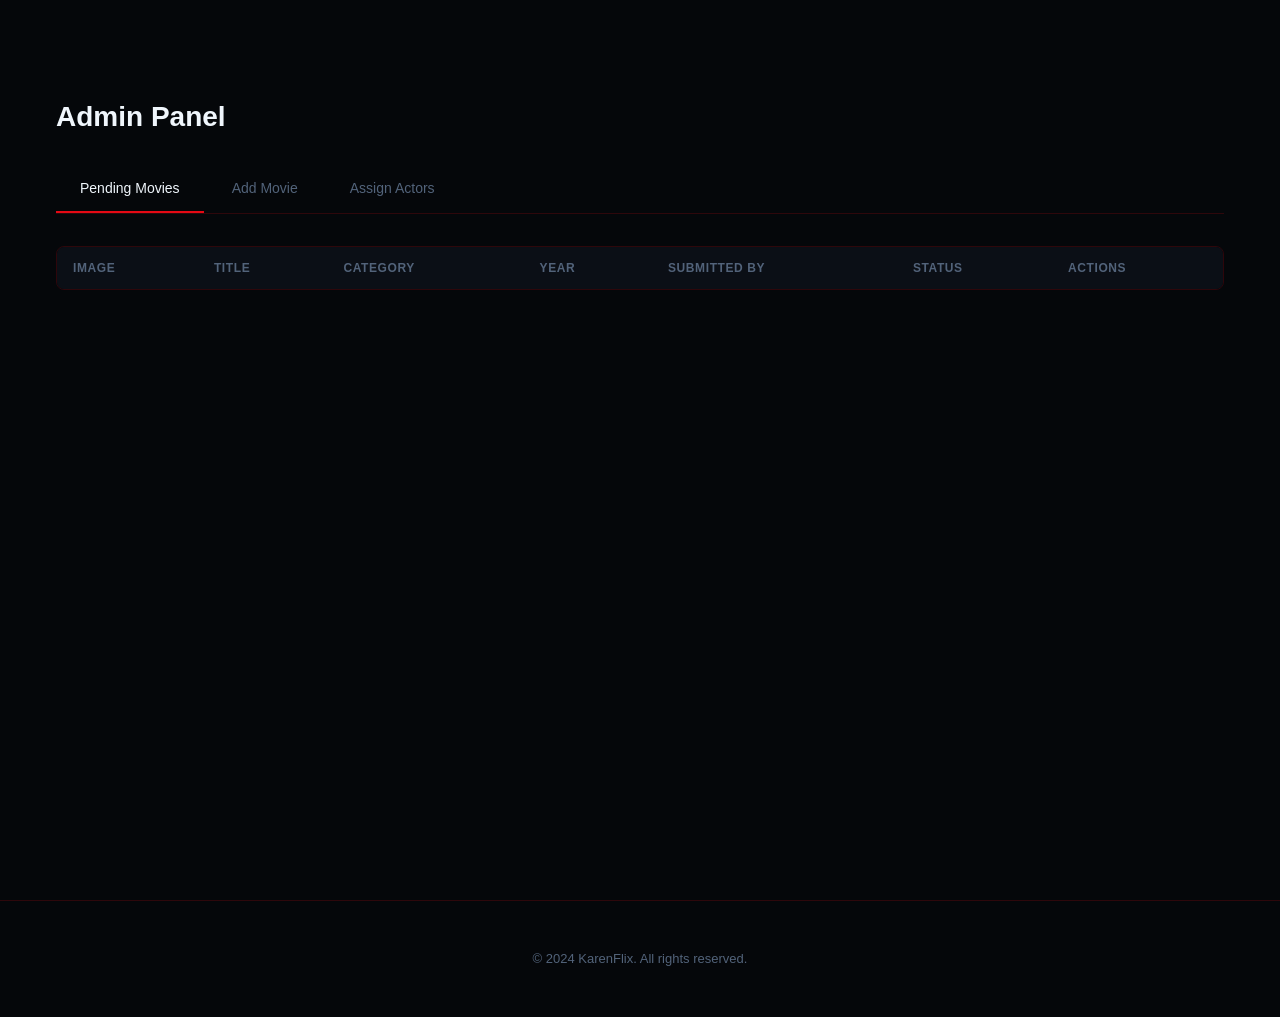
==== pages/admin.html @ dd1c8642 "feat(pages): Grpup the html pages into one folder and expose index" ====
<!DOCTYPE html>
<html lang="es">
<head>
  <meta charset="UTF-8">
  <meta name="viewport" content="width=device-width, initial-scale=1.0">
  <title>KarenFlix - Admin Panel</title>
  <link rel="icon" href="../public/favicon.ico">
  <link rel="stylesheet" href="../assets/css/variables.css">
  <link rel="stylesheet" href="../assets/css/global.css">
  <link rel="stylesheet" href="../assets/css/components.css">
  <link rel="stylesheet" href="../assets/css/pages/admin.css">
</head>
<body>
  <header id="navbar"></header>

  <main class="container admin-page">
    <h1>Admin Panel</h1>

    <section class="admin-stats" id="admin-stats"></section>

    <nav class="admin-tabs" aria-label="Admin tabs">
      <button class="admin-tabs__btn admin-tabs__btn--active" data-tab="pending">Pending Movies</button>
      <button class="admin-tabs__btn" data-tab="add-movie">Add Movie</button>
      <button class="admin-tabs__btn" data-tab="assign-actors">Assign Actors</button>
    </nav>

    <section id="tab-pending" class="admin-tab-content">
      <div class="admin-table-wrapper">
        <table class="admin-table" id="pending-table">
          <thead>
            <tr>
              <th>Image</th>
              <th>Title</th>
              <th>Category</th>
              <th>Year</th>
              <th>Submitted By</th>
              <th>Status</th>
              <th>Actions</th>
            </tr>
          </thead>
          <tbody id="pending-tbody"></tbody>
        </table>
      </div>
    </section>

    <section id="tab-add-movie" class="admin-tab-content" style="display:none;">
      <article class="admin-form-card">
        <h2>Register New Movie</h2>
        <form id="add-movie-form">
          <p class="form__group">
            <label class="form__label" for="movie-title">Title</label>
            <input type="text" class="form__input" id="movie-title" placeholder="Movie title..." required>
          </p>
          <p class="form__group">
            <label class="form__label" for="movie-description">Description</label>
            <textarea class="form__textarea" id="movie-description" rows="4" placeholder="Movie synopsis..." required></textarea>
          </p>
          <div class="form__row">
            <p class="form__group">
              <label class="form__label" for="movie-category">Category</label>
              <select class="form__select" id="movie-category" required>
                <option value="">Select category...</option>
              </select>
            </p>
            <p class="form__group">
              <label class="form__label" for="movie-year">Release Year</label>
              <input type="number" class="form__input" id="movie-year" placeholder="2024" min="1900" max="2030" required>
            </p>
          </div>
          <p class="form__group">
            <label class="form__label" for="movie-image">Image URL</label>
            <input type="url" class="form__input" id="movie-image" placeholder="https://...">
          </p>
          <button type="submit" class="btn btn--primary">Add Movie</button>
        </form>
      </article>
    </section>

    <section id="tab-assign-actors" class="admin-tab-content" style="display:none;">
      <article class="admin-form-card">
        <h2>Assign Actor to Movie</h2>
        <form id="assign-actor-form">
          <p class="form__group">
            <label class="form__label" for="assign-movie">Movie</label>
            <select class="form__select" id="assign-movie" required>
              <option value="">Select movie...</option>
            </select>
          </p>
          <p class="form__group">
            <label class="form__label" for="assign-actor">Actor</label>
            <select class="form__select" id="assign-actor" required>
              <option value="">Select actor...</option>
            </select>
          </p>
          <p class="form__group">
            <label class="form__label" for="assign-character">Character Name</label>
            <input type="text" class="form__input" id="assign-character" placeholder="Character name..." required>
          </p>
          <button type="submit" class="btn btn--primary">Assign Actor</button>
        </form>
      </article>
    </section>
  </main>

  <footer>
    <div class="container">
      <p>© 2024 KarenFlix. All rights reserved.</p>
    </div>
  </footer>

  <div id="toast-container"></div>

  <script type="module">
    import { initAdminPage } from '../assets/js/pages/admin.js';
    initAdminPage();
  </script>
</body>
</html>
---- assets/css/variables.css ----
/* ==========================================================================
   KarenFlix — Design Tokens & CSS Custom Properties
   Theme: Deep Black Base with Streaming Red & Ruby
   Supports Day/Night mode via [data-theme="light"]
   ========================================================================== */

:root {
  /* -----------------------------------------------------------------------
     Color Palette (Dark Mode - Default)
     ----------------------------------------------------------------------- */

  /* Backgrounds: Deep Black Base */
  --color-bg-primary: #05070a;
  --color-bg-secondary: #0b0f16;
  --color-bg-card: #101622;
  --color-bg-hover: #182234;
  --color-surface: #0d131f;

  /* Primary Colors: Streaming Red & Ruby */
  --color-red: #e50914;
  --color-red-bright: #ff2934;
  --color-ruby: #b20710;
  --color-ruby-bright: #d90b1c;

  /* Main Accents */
  --color-accent: var(--color-red);
  --color-accent-hover: var(--color-red-bright);
  --color-accent-active: var(--color-ruby);
  --color-accent-muted: rgba(229, 9, 20, 0.16);
  --color-ruby-muted: rgba(178, 7, 16, 0.16);

  /* Streaming red gradients */
  --color-accent-gradient: linear-gradient(135deg, #e50914 0%, #b20710 100%);
  --color-ruby-gradient: linear-gradient(135deg, #b20710 0%, #e50914 100%);

  /* Text */
  --color-text-primary: #f0f6fc;
  --color-text-secondary: #8b9eb7;
  --color-text-muted: #52637a;
  --color-text-inverse: #05070a;

  /* Semantic */
  --color-success: #00ff66;
  --color-success-muted: rgba(0, 255, 102, 0.16);
  --color-warning: #ffb700;
  --color-warning-muted: rgba(255, 183, 0, 0.16);
  --color-error: #ff3366;
  --color-error-muted: rgba(255, 51, 102, 0.16);

  /* Special */
  --color-star: #ffb700;
  --color-overlay: rgba(5, 7, 10, 0.75);
  --color-overlay-heavy: rgba(5, 7, 10, 0.9);
  --color-glass: rgba(11, 15, 22, 0.88);
  --color-glass-light: rgba(16, 22, 34, 0.75);

  /* Red-tinted borders */
  --color-border: rgba(229, 9, 20, 0.18);
  --color-border-hover: rgba(255, 41, 52, 0.4);
  --color-border-focus: var(--color-red);
  --color-border-input: rgba(229, 9, 20, 0.28);

  /* Typography */
  --font-family-primary: 'Segoe UI', 'Helvetica Neue', Arial, sans-serif;
  --font-family-mono: 'Cascadia Code', 'Fira Code', 'Consolas', monospace;

  --font-size-xs: 0.75rem;    /* 12px */
  --font-size-sm: 0.8125rem;  /* 13px */
  --font-size-base: 0.875rem; /* 14px */
  --font-size-md: 1rem;       /* 16px */
  --font-size-lg: 1.125rem;   /* 18px */
  --font-size-xl: 1.5rem;     /* 24px */
  --font-size-2xl: 2rem;      /* 32px */
  --font-size-3xl: 2.5rem;    /* 40px */
  --font-size-4xl: 3.5rem;    /* 56px */
  --font-size-hero: clamp(2rem, 5vw, 4rem);

  --font-weight-normal: 400;
  --font-weight-medium: 500;
  --font-weight-semibold: 600;
  --font-weight-bold: 700;
  --font-weight-extrabold: 800;

  --line-height-tight: 1.2;
  --line-height-base: 1.5;
  --line-height-relaxed: 1.7;

  --letter-spacing-tight: -0.02em;
  --letter-spacing-normal: 0;
  --letter-spacing-wide: 0.05em;
  --letter-spacing-caps: 0.1em;

  /* Spacing */
  --space-2xs: 0.25rem;
  --space-xs: 0.5rem;
  --space-sm: 0.75rem;
  --space-md: 1rem;
  --space-lg: 1.5rem;
  --space-xl: 2rem;
  --space-2xl: 3rem;
  --space-3xl: 4rem;
  --space-4xl: 6rem;

  /* Border Radius */
  --radius-sm: 4px;
  --radius-md: 8px;
  --radius-lg: 12px;
  --radius-xl: 16px;
  --radius-2xl: 24px;
  --radius-full: 9999px;

  /* Shadows */
  --shadow-sm: 0 1px 3px rgba(0, 0, 0, 0.4);
  --shadow-md: 0 4px 12px rgba(0, 0, 0, 0.5);
  --shadow-lg: 0 8px 30px rgba(0, 0, 0, 0.6);
  --shadow-xl: 0 16px 50px rgba(0, 0, 0, 0.7);
  --shadow-card: 0 2px 8px rgba(0, 0, 0, 0.5);
  --shadow-card-hover: 0 8px 30px rgba(0, 0, 0, 0.8), 0 0 15px rgba(229, 9, 20, 0.28), 0 0 0 1px rgba(178, 7, 16, 0.25);
  --shadow-glow-accent: 0 0 20px rgba(229, 9, 20, 0.5);
  --shadow-glow-ruby: 0 0 20px rgba(178, 7, 16, 0.5);
  --shadow-glow-success: 0 0 20px rgba(0, 255, 102, 0.4);
  --shadow-inset: inset 0 1px 3px rgba(0, 0, 0, 0.3);

  /* Transitions */
  --transition-fast: 0.15s ease;
  --transition-normal: 0.3s ease;
  --transition-slow: 0.5s ease;
  --transition-bounce: 0.4s cubic-bezier(0.34, 1.56, 0.64, 1);

  /* Z-Index Layers */
  --z-dropdown: 500;
  --z-sticky: 600;
  --z-navbar: 1000;
  --z-modal-backdrop: 1900;
  --z-modal: 2000;
  --z-toast: 3000;
  --z-tooltip: 4000;

  /* Layout */
  --container-max-width: 1400px;
  --container-padding: clamp(1rem, 4vw, 3.5rem);
  --navbar-height: 68px;
  --sidebar-width: 260px;
}

/* ==========================================================================
   Modo Día (Light Mode)
   Activated when [data-theme="light"] on <html> or <body>
   ========================================================================== */

[data-theme="light"] {
  /* Clean Light Theme with Streaming Red & Ruby Accents */
  --color-bg-primary: #f8fafc;
  --color-bg-secondary: #ffffff;
  --color-bg-card: #ffffff;
  --color-bg-hover: #eef2f6;
  --color-surface: #f1f5f9;

  --color-red: #c1121f;
  --color-red-bright: #e50914;
  --color-ruby: #8f0712;
  --color-ruby-bright: #b20710;

  --color-accent: var(--color-red);
  --color-accent-hover: var(--color-red-bright);
  --color-accent-active: var(--color-ruby);
  --color-accent-muted: rgba(193, 18, 31, 0.12);
  --color-ruby-muted: rgba(143, 7, 18, 0.12);

  --color-accent-gradient: linear-gradient(135deg, #c1121f 0%, #8f0712 100%);
  --color-ruby-gradient: linear-gradient(135deg, #8f0712 0%, #c1121f 100%);

  --color-text-primary: #0f172a;
  --color-text-secondary: #475569;
  --color-text-muted: #64748b;
  --color-text-inverse: #ffffff;

  --color-success: #00a843;
  --color-success-muted: rgba(0, 168, 67, 0.12);
  --color-warning: #d97706;
  --color-warning-muted: rgba(217, 119, 6, 0.12);
  --color-error: #e11d48;
  --color-error-muted: rgba(225, 29, 72, 0.12);

  --color-overlay: rgba(248, 250, 252, 0.75);
  --color-overlay-heavy: rgba(248, 250, 252, 0.92);
  --color-glass: rgba(255, 255, 255, 0.9);
  --color-glass-light: rgba(241, 245, 249, 0.85);

  --color-border: rgba(193, 18, 31, 0.15);
  --color-border-hover: rgba(229, 9, 20, 0.35);
  --color-border-focus: var(--color-red);
  --color-border-input: rgba(193, 18, 31, 0.22);

  --shadow-sm: 0 1px 3px rgba(15, 23, 42, 0.08);
  --shadow-md: 0 4px 12px rgba(15, 23, 42, 0.1);
  --shadow-lg: 0 10px 30px rgba(15, 23, 42, 0.12);
  --shadow-xl: 0 20px 40px rgba(15, 23, 42, 0.15);
  --shadow-card: 0 2px 8px rgba(15, 23, 42, 0.06);
  --shadow-card-hover: 0 12px 30px rgba(193, 18, 31, 0.15), 0 0 0 1px rgba(143, 7, 18, 0.3);
  --shadow-glow-accent: 0 0 20px rgba(193, 18, 31, 0.25);
  --shadow-glow-ruby: 0 0 20px rgba(143, 7, 18, 0.25);
}
---- assets/css/global.css ----
/* ==========================================================================
   KarenFlix — Global Styles & CSS Reset
   ========================================================================== */

/* -----------------------------------------------------------------------
   Modern CSS Reset
   ----------------------------------------------------------------------- */

*,
*::before,
*::after {
  box-sizing: border-box;
  margin: 0;
  padding: 0;
}

html {
  -webkit-text-size-adjust: 100%;
  -moz-text-size-adjust: 100%;
  text-size-adjust: 100%;
  scroll-behavior: smooth;
  -webkit-font-smoothing: antialiased;
  -moz-osx-font-smoothing: grayscale;
  text-rendering: optimizeLegibility;
  tab-size: 4;
  font-size: 16px;
}

body {
  min-height: 100vh;
  font-family: var(--font-family-primary);
  font-size: var(--font-size-base);
  font-weight: var(--font-weight-normal);
  line-height: var(--line-height-base);
  color: var(--color-text-primary);
  background-color: var(--color-bg-primary);
  overflow-x: hidden;
}

img,
picture,
video,
canvas,
svg {
  display: block;
  max-width: 100%;
  height: auto;
}

input,
button,
textarea,
select {
  font: inherit;
  color: inherit;
}

button {
  cursor: pointer;
  border: none;
  background: none;
}

a {
  color: inherit;
  text-decoration: none;
}

ul,
ol {
  list-style: none;
}

h1, h2, h3, h4, h5, h6 {
  overflow-wrap: break-word;
  font-weight: var(--font-weight-bold);
  line-height: var(--line-height-tight);
}

p {
  overflow-wrap: break-word;
}

table {
  border-collapse: collapse;
  border-spacing: 0;
}

/* Remove all animations and transitions for people who prefer reduced motion */
@media (prefers-reduced-motion: reduce) {
  *,
  *::before,
  *::after {
    animation-duration: 0.01ms !important;
    animation-iteration-count: 1 !important;
    transition-duration: 0.01ms !important;
    scroll-behavior: auto !important;
  }
}

/* -----------------------------------------------------------------------
   Custom Scrollbar
   ----------------------------------------------------------------------- */

/* Standards-based scrollbar styling */
* {
  scrollbar-width: thin;
  scrollbar-color: var(--color-bg-hover) transparent;
}

/* WebKit scrollbar (Chrome, Safari, Edge) */
::-webkit-scrollbar {
  width: 8px;
  height: 8px;
}

::-webkit-scrollbar-track {
  background: transparent;
}

::-webkit-scrollbar-thumb {
  background-color: var(--color-bg-hover);
  border-radius: var(--radius-full);
  border: 2px solid transparent;
  background-clip: content-box;
}

::-webkit-scrollbar-thumb:hover {
  background-color: var(--color-text-muted);
}

::-webkit-scrollbar-corner {
  background: transparent;
}

/* -----------------------------------------------------------------------
   Selection
   ----------------------------------------------------------------------- */

::selection {
  background-color: var(--color-accent);
  color: var(--color-bg-primary);
}

/* -----------------------------------------------------------------------
   Focus Visible
   ----------------------------------------------------------------------- */

:focus-visible {
  outline: 2px solid var(--color-accent);
  outline-offset: 2px;
}

:focus:not(:focus-visible) {
  outline: none;
}

/* -----------------------------------------------------------------------
   Typography Scale
   ----------------------------------------------------------------------- */

.text-xs { font-size: var(--font-size-xs); }
.text-sm { font-size: var(--font-size-sm); }
.text-base { font-size: var(--font-size-base); }
.text-md { font-size: var(--font-size-md); }
.text-lg { font-size: var(--font-size-lg); }
.text-xl { font-size: var(--font-size-xl); }
.text-2xl { font-size: var(--font-size-2xl); }
.text-3xl { font-size: var(--font-size-3xl); }
.text-4xl { font-size: var(--font-size-4xl); }

.text-muted { color: var(--color-text-muted); }
.text-secondary { color: var(--color-text-secondary); }
.text-accent { color: var(--color-accent); }
.text-success { color: var(--color-success); }
.text-warning { color: var(--color-warning); }
.text-error { color: var(--color-error); }

.font-normal { font-weight: var(--font-weight-normal); }
.font-medium { font-weight: var(--font-weight-medium); }
.font-semibold { font-weight: var(--font-weight-semibold); }
.font-bold { font-weight: var(--font-weight-bold); }

.text-center { text-align: center; }
.text-uppercase {
  text-transform: uppercase;
  letter-spacing: var(--letter-spacing-caps);
}

/* -----------------------------------------------------------------------
   Layout Utilities
   ----------------------------------------------------------------------- */

.container {
  width: 100%;
  max-width: var(--container-max-width);
  margin-inline: auto;
  padding-inline: var(--container-padding);
}

.container--fluid {
  max-width: none;
  padding-inline: var(--container-padding);
}

.page-content {
  padding-top: var(--navbar-height);
  min-height: 100vh;
}

/* -----------------------------------------------------------------------
   Display & Visibility Utilities
   ----------------------------------------------------------------------- */

.hidden {
  display: none !important;
}

.sr-only {
  position: absolute;
  width: 1px;
  height: 1px;
  padding: 0;
  margin: -1px;
  overflow: hidden;
  clip: rect(0, 0, 0, 0);
  clip-path: inset(50%);
  white-space: nowrap;
  border: 0;
}

.sr-only--focusable:focus,
.sr-only--focusable:active {
  position: static;
  width: auto;
  height: auto;
  padding: inherit;
  margin: inherit;
  overflow: visible;
  clip: auto;
  clip-path: none;
  white-space: normal;
}

.visible-mobile {
  display: none !important;
}

@media (max-width: 767px) {
  .hidden-mobile {
    display: none !important;
  }

  .visible-mobile {
    display: block !important;
  }
}

/* -----------------------------------------------------------------------
   Flex & Grid Utilities
   ----------------------------------------------------------------------- */

.flex { display: flex; }
.flex-col { flex-direction: column; }
.flex-wrap { flex-wrap: wrap; }
.items-center { align-items: center; }
.justify-center { justify-content: center; }
.justify-between { justify-content: space-between; }
.gap-xs { gap: var(--space-xs); }
.gap-sm { gap: var(--space-sm); }
.gap-md { gap: var(--space-md); }
.gap-lg { gap: var(--space-lg); }
.gap-xl { gap: var(--space-xl); }

/* -----------------------------------------------------------------------
   Spacing Utilities
   ----------------------------------------------------------------------- */

.mt-sm { margin-top: var(--space-sm); }
.mt-md { margin-top: var(--space-md); }
.mt-lg { margin-top: var(--space-lg); }
.mt-xl { margin-top: var(--space-xl); }
.mb-sm { margin-bottom: var(--space-sm); }
.mb-md { margin-bottom: var(--space-md); }
.mb-lg { margin-bottom: var(--space-lg); }
.mb-xl { margin-bottom: var(--space-xl); }

/* -----------------------------------------------------------------------
   Responsive Container Padding
   ----------------------------------------------------------------------- */

@media (max-width: 575px) {
  :root {
    --container-padding: 1rem;
  }
}

@media (min-width: 576px) and (max-width: 767px) {
  :root {
    --container-padding: 1.5rem;
  }
}

@media (min-width: 768px) and (max-width: 991px) {
  :root {
    --container-padding: 2rem;
  }
}

@media (min-width: 992px) {
  :root {
    --container-padding: 3.5rem;
  }
}

/* -----------------------------------------------------------------------
   Global Footer
   ----------------------------------------------------------------------- */

footer,
.footer {
  padding-block: var(--space-2xl);
  border-top: 1px solid var(--color-border);
  background-color: var(--color-bg-primary);
  margin-top: auto;
}

footer p,
.footer__text {
  font-size: var(--font-size-sm);
  color: var(--color-text-muted);
  text-align: center;
}
---- assets/css/components.css ----
/* ==========================================================================
   KarenFlix — Component Styles (BEM)
   All reusable UI components for the streaming platform
   ========================================================================== */


/* ==========================================================================
   1. NAVBAR
   ========================================================================== */

.navbar {
  position: fixed;
  top: 0;
  left: 0;
  right: 0;
  height: var(--navbar-height);
  display: flex;
  align-items: center;
  padding-inline: var(--container-padding);
  background: linear-gradient(180deg, rgba(0, 0, 0, 0.7) 0%, transparent 100%);
  z-index: var(--z-navbar);
  transition: background var(--transition-normal), backdrop-filter var(--transition-normal);
}

.navbar--scrolled {
  background: var(--color-glass);
  backdrop-filter: blur(20px) saturate(180%);
  -webkit-backdrop-filter: blur(20px) saturate(180%);
  border-bottom: 1px solid var(--color-border);
}

.navbar__inner {
  display: flex;
  align-items: center;
  width: 100%;
  max-width: var(--container-max-width);
  margin-inline: auto;
  gap: var(--space-lg);
}

.navbar__logo {
  font-size: var(--font-size-xl);
  font-weight: var(--font-weight-extrabold);
  background: var(--color-accent-gradient);
  -webkit-background-clip: text;
  -webkit-text-fill-color: transparent;
  letter-spacing: var(--letter-spacing-wide);
  text-transform: uppercase;
  white-space: nowrap;
  flex-shrink: 0;
  user-select: none;
  filter: drop-shadow(0 0 10px rgba(229, 9, 20, 0.4));
  transition: filter var(--transition-fast);
}

.navbar__logo:hover {
  filter: drop-shadow(0 0 16px rgba(229, 9, 20, 0.7));
}

.navbar__nav {
  display: flex;
  align-items: center;
  gap: var(--space-md);
  flex: 1;
}

.navbar__link {
  font-size: var(--font-size-base);
  color: var(--color-text-secondary);
  transition: color var(--transition-fast);
  white-space: nowrap;
  position: relative;
  padding-block: var(--space-2xs);
}

.navbar__link::after {
  content: '';
  position: absolute;
  bottom: -2px;
  left: 0;
  width: 0;
  height: 2px;
  background: var(--color-accent-gradient);
  box-shadow: 0 0 8px rgba(229, 9, 20, 0.6);
  transition: width var(--transition-normal);
}

.navbar__link:hover,
.navbar__link--active {
  color: var(--color-text-primary);
}

.navbar__link--active::after,
.navbar__link:hover::after {
  width: 100%;
}

.navbar__search {
  display: flex;
  align-items: center;
  margin-left: auto;
  position: relative;
}

.navbar__search-input {
  background-color: transparent;
  border: 1px solid transparent;
  color: var(--color-text-primary);
  padding: var(--space-xs) var(--space-sm);
  padding-left: 2.25rem;
  border-radius: var(--radius-sm);
  width: 0;
  opacity: 0;
  transition: width var(--transition-normal), opacity var(--transition-normal),
    border-color var(--transition-normal), background-color var(--transition-normal);
  font-size: var(--font-size-base);
}

.navbar__search-input::placeholder {
  color: var(--color-text-muted);
}

.navbar__search--open .navbar__search-input,
.navbar__search-input:focus {
  width: 240px;
  opacity: 1;
  background-color: rgba(0, 0, 0, 0.75);
  border-color: var(--color-text-primary);
}

.navbar__search-icon {
  position: absolute;
  left: var(--space-xs);
  color: var(--color-text-primary);
  font-size: var(--font-size-md);
  pointer-events: none;
  z-index: 1;
}

.navbar__search-btn {
  color: var(--color-text-primary);
  font-size: var(--font-size-lg);
  padding: var(--space-xs);
  transition: color var(--transition-fast);
  display: flex;
  align-items: center;
}

.navbar__search-btn:hover {
  color: var(--color-text-secondary);
}

.navbar__actions {
  display: flex;
  align-items: center;
  gap: var(--space-sm);
  flex-shrink: 0;
}

.navbar__avatar {
  width: 32px;
  height: 32px;
  border-radius: var(--radius-sm);
  object-fit: cover;
  cursor: pointer;
  border: 1px solid transparent;
  transition: border-color var(--transition-fast);
}

.navbar__avatar:hover {
  border-color: var(--color-text-primary);
}

.navbar__avatar-wrapper {
  position: relative;
}

/* Hamburger Menu */
.navbar__hamburger {
  display: none;
  flex-direction: column;
  justify-content: center;
  gap: 5px;
  width: 24px;
  height: 24px;
  cursor: pointer;
  z-index: calc(var(--z-navbar) + 1);
}

.navbar__hamburger-line {
  display: block;
  width: 100%;
  height: 2px;
  background-color: var(--color-text-primary);
  transition: transform var(--transition-normal), opacity var(--transition-fast);
  transform-origin: center;
}

.navbar__hamburger--open .navbar__hamburger-line:nth-child(1) {
  transform: translateY(7px) rotate(45deg);
}

.navbar__hamburger--open .navbar__hamburger-line:nth-child(2) {
  opacity: 0;
}

.navbar__hamburger--open .navbar__hamburger-line:nth-child(3) {
  transform: translateY(-7px) rotate(-45deg);
}

/* Mobile Navigation */
.navbar__mobile-menu {
  display: none;
  position: fixed;
  inset: 0;
  top: var(--navbar-height);
  background-color: var(--color-glass);
  backdrop-filter: blur(20px);
  -webkit-backdrop-filter: blur(20px);
  flex-direction: column;
  padding: var(--space-xl) var(--container-padding);
  gap: var(--space-xs);
  z-index: var(--z-navbar);
  overflow-y: auto;
}

.navbar__mobile-menu--open {
  display: flex;
}

.navbar__mobile-link {
  display: block;
  font-size: var(--font-size-lg);
  color: var(--color-text-secondary);
  padding: var(--space-sm) 0;
  border-bottom: 1px solid var(--color-border);
  transition: color var(--transition-fast), padding-left var(--transition-normal);
}

.navbar__mobile-link:hover,
.navbar__mobile-link--active {
  color: var(--color-text-primary);
  padding-left: var(--space-sm);
}

@media (max-width: 767px) {
  .navbar__nav {
    display: none;
  }

  .navbar__hamburger {
    display: flex;
  }

  .navbar__search--open .navbar__search-input,
  .navbar__search-input:focus {
    width: 150px;
  }
}


/* ==========================================================================
   2. HERO BANNER
   ========================================================================== */

.hero {
  position: relative;
  min-height: 80vh;
  display: flex;
  align-items: flex-end;
  padding: var(--space-3xl) 0 var(--space-2xl);
  overflow: hidden;
}

.hero__backdrop {
  position: absolute;
  inset: 0;
  z-index: 0;
}

.hero__backdrop-img {
  width: 100%;
  height: 100%;
  object-fit: cover;
  object-position: center top;
}

/* Multi-layer gradient overlay for cinematic effect */
.hero__overlay {
  position: absolute;
  inset: 0;
  z-index: 1;
  background:
    linear-gradient(0deg, var(--color-bg-primary) 0%, transparent 50%),
    linear-gradient(90deg, rgba(0, 0, 0, 0.7) 0%, transparent 60%),
    linear-gradient(180deg, rgba(0, 0, 0, 0.4) 0%, transparent 30%);
}

.hero__content {
  position: relative;
  z-index: 2;
  max-width: 650px;
  padding-inline: var(--container-padding);
}

.hero__badge {
  display: inline-flex;
  align-items: center;
  gap: var(--space-xs);
  font-size: var(--font-size-sm);
  font-weight: var(--font-weight-semibold);
  color: var(--color-text-primary);
  text-transform: uppercase;
  letter-spacing: var(--letter-spacing-wide);
  margin-bottom: var(--space-sm);
}

.hero__badge-icon {
  color: var(--color-accent);
  font-size: var(--font-size-lg);
}

.hero__title,
.hero h1 {
  font-size: var(--font-size-hero);
  font-weight: var(--font-weight-extrabold);
  line-height: 1.1;
  margin-bottom: var(--space-md);
  text-shadow: 0 2px 8px rgba(0, 0, 0, 0.6);
  letter-spacing: var(--letter-spacing-tight);
}

.hero__meta {
  display: flex;
  align-items: center;
  gap: var(--space-md);
  margin-bottom: var(--space-md);
  font-size: var(--font-size-base);
  color: var(--color-text-secondary);
  flex-wrap: wrap;
}

.hero__meta-item {
  display: flex;
  align-items: center;
  gap: var(--space-2xs);
}

.hero__meta-rating {
  color: var(--color-success);
  font-weight: var(--font-weight-bold);
}

.hero__synopsis,
.hero p {
  font-size: var(--font-size-md);
  line-height: var(--line-height-relaxed);
  color: var(--color-text-secondary);
  max-width: 550px;
  margin-bottom: var(--space-lg);
  text-shadow: 0 1px 4px rgba(0, 0, 0, 0.5);
  display: -webkit-box;
  -webkit-line-clamp: 4;
  -webkit-box-orient: vertical;
  overflow: hidden;
}

.hero__actions {
  display: flex;
  align-items: center;
  gap: var(--space-sm);
  flex-wrap: wrap;
}

@media (max-width: 767px) {
  .hero {
    min-height: 70vh;
    padding-bottom: var(--space-xl);
    align-items: flex-end;
  }

  .hero__synopsis {
    -webkit-line-clamp: 3;
    font-size: var(--font-size-base);
  }
}


/* ==========================================================================
   3. CONTENT ROW / CAROUSEL
   ========================================================================== */

.content-row {
  position: relative;
  margin-bottom: var(--space-xl);
}

.content-row__header {
  display: flex;
  align-items: center;
  justify-content: space-between;
  padding-inline: var(--container-padding);
  margin-bottom: var(--space-sm);
}

.content-row__title {
  font-size: var(--font-size-lg);
  font-weight: var(--font-weight-bold);
  color: var(--color-text-primary);
  transition: color var(--transition-fast);
}

.content-row__see-all {
  font-size: var(--font-size-sm);
  color: var(--color-text-muted);
  transition: color var(--transition-fast);
  display: flex;
  align-items: center;
  gap: var(--space-2xs);
}

.content-row__see-all:hover {
  color: var(--color-text-primary);
}

.content-row__track-wrapper {
  position: relative;
}

.content-row__track {
  display: flex;
  gap: var(--space-xs);
  overflow-x: auto;
  scroll-behavior: smooth;
  scroll-snap-type: x mandatory;
  padding-inline: var(--container-padding);
  padding-block: var(--space-xs);

  /* Hide scrollbar */
  -ms-overflow-style: none;
  scrollbar-width: none;
}

.content-row__track::-webkit-scrollbar {
  display: none;
}

.content-row__track > * {
  scroll-snap-align: start;
}

/* Scroll Buttons */
.content-row__scroll-btn {
  position: absolute;
  top: 50%;
  transform: translateY(-50%);
  width: 44px;
  height: 100%;
  display: flex;
  align-items: center;
  justify-content: center;
  background: linear-gradient(90deg, rgba(20, 20, 20, 0.9), transparent);
  color: var(--color-text-primary);
  font-size: var(--font-size-xl);
  border: none;
  cursor: pointer;
  z-index: 10;
  opacity: 0;
  transition: opacity var(--transition-normal);
}

.content-row:hover .content-row__scroll-btn {
  opacity: 1;
}

.content-row__scroll-btn--left {
  left: 0;
  border-radius: 0 var(--radius-sm) var(--radius-sm) 0;
}

.content-row__scroll-btn--right {
  right: 0;
  background: linear-gradient(-90deg, rgba(20, 20, 20, 0.9), transparent);
  border-radius: var(--radius-sm) 0 0 var(--radius-sm);
}

.content-row__scroll-btn:hover {
  background: linear-gradient(90deg, rgba(20, 20, 20, 1), transparent);
}

.content-row__scroll-btn--right:hover {
  background: linear-gradient(-90deg, rgba(20, 20, 20, 1), transparent);
}

@media (max-width: 767px) {
  .content-row__scroll-btn {
    display: none;
  }
}


/* ==========================================================================
   4. MOVIE CARD
   ========================================================================== */

.movie-card {
  position: relative;
  flex-shrink: 0;
  width: 200px;
  border-radius: var(--radius-md);
  overflow: hidden;
  cursor: pointer;
  border: 1px solid var(--color-border);
  transition: transform var(--transition-normal), box-shadow var(--transition-normal), border-color var(--transition-fast);
  background-color: var(--color-bg-card);
}

.movie-card:hover {
  transform: scale(1.08);
  border-color: rgba(229, 9, 20, 0.5);
  box-shadow: var(--shadow-card-hover);
  z-index: 10;
}

.movie-card__poster-wrapper {
  position: relative;
  aspect-ratio: 2 / 3;
  overflow: hidden;
  background-color: var(--color-bg-secondary);
}

.movie-card__poster {
  width: 100%;
  height: 100%;
  object-fit: cover;
  transition: filter var(--transition-normal);
}

.movie-card:hover .movie-card__poster {
  filter: brightness(0.5);
}

/* Fallback placeholder when image fails */
.movie-card__poster-placeholder {
  position: absolute;
  inset: 0;
  display: flex;
  align-items: center;
  justify-content: center;
  background: linear-gradient(135deg, var(--color-bg-secondary), var(--color-bg-card));
  color: var(--color-text-muted);
  font-size: var(--font-size-3xl);
}

/* Hover Overlay */
.movie-card__overlay {
  position: absolute;
  inset: 0;
  display: flex;
  flex-direction: column;
  justify-content: flex-end;
  padding: var(--space-sm);
  background: linear-gradient(0deg, rgba(0, 0, 0, 0.85) 0%, transparent 60%);
  opacity: 0;
  transition: opacity var(--transition-normal);
}

.movie-card:hover .movie-card__overlay {
  opacity: 1;
}

.movie-card__overlay-title {
  font-size: var(--font-size-base);
  font-weight: var(--font-weight-semibold);
  color: var(--color-text-primary);
  margin-bottom: var(--space-2xs);
  display: -webkit-box;
  -webkit-line-clamp: 2;
  -webkit-box-orient: vertical;
  overflow: hidden;
}

.movie-card__overlay-meta {
  display: flex;
  align-items: center;
  gap: var(--space-xs);
  font-size: var(--font-size-xs);
  color: var(--color-text-muted);
}

/* Rating Badge */
.movie-card__rating {
  position: absolute;
  top: var(--space-xs);
  left: var(--space-xs);
  display: flex;
  align-items: center;
  gap: 3px;
  padding: 2px var(--space-xs);
  border-radius: var(--radius-sm);
  font-size: var(--font-size-xs);
  font-weight: var(--font-weight-bold);
  background-color: rgba(0, 0, 0, 0.7);
  backdrop-filter: blur(4px);
  -webkit-backdrop-filter: blur(4px);
  z-index: 2;
}

.movie-card__rating--high {
  color: var(--color-success);
}

.movie-card__rating--mid {
  color: var(--color-warning);
}

.movie-card__rating--low {
  color: var(--color-error);
}

/* Favorite Heart Button */
.movie-card__favorite {
  position: absolute;
  top: var(--space-xs);
  right: var(--space-xs);
  width: 30px;
  height: 30px;
  border-radius: var(--radius-full);
  background-color: rgba(0, 0, 0, 0.6);
  backdrop-filter: blur(4px);
  -webkit-backdrop-filter: blur(4px);
  display: flex;
  align-items: center;
  justify-content: center;
  color: var(--color-text-primary);
  font-size: var(--font-size-base);
  opacity: 0;
  transform: scale(0.8);
  transition: opacity var(--transition-fast), transform var(--transition-fast),
    color var(--transition-fast), background-color var(--transition-fast);
  z-index: 2;
}

.movie-card:hover .movie-card__favorite {
  opacity: 1;
  transform: scale(1);
}

.movie-card__favorite:hover {
  background-color: rgba(0, 0, 0, 0.8);
  color: var(--color-accent);
}

.movie-card__favorite--active {
  color: var(--color-accent);
  opacity: 1;
  transform: scale(1);
}

.movie-card__favorite--active:hover {
  color: var(--color-text-primary);
}

/* Card Info (below poster - optional layout) */
.movie-card__info {
  padding: var(--space-xs) var(--space-sm);
}

.movie-card__title {
  font-size: var(--font-size-sm);
  font-weight: var(--font-weight-medium);
  color: var(--color-text-primary);
  white-space: nowrap;
  overflow: hidden;
  text-overflow: ellipsis;
}

.movie-card__year {
  font-size: var(--font-size-xs);
  color: var(--color-text-muted);
  margin-top: 2px;
}

@media (max-width: 575px) {
  .movie-card {
    width: 140px;
  }
}


/* ==========================================================================
   5. MOVIE GRID
   ========================================================================== */

.movie-grid {
  display: grid;
  grid-template-columns: repeat(auto-fill, minmax(180px, 1fr));
  gap: var(--space-md);
  padding-block: var(--space-md);
}

.movie-grid .movie-card {
  width: 100%;
}

@media (max-width: 575px) {
  .movie-grid {
    grid-template-columns: repeat(auto-fill, minmax(130px, 1fr));
    gap: var(--space-sm);
  }
}


/* ==========================================================================
   6. FILTER BAR
   ========================================================================== */

.filter-bar {
  display: flex;
  align-items: center;
  gap: var(--space-sm);
  padding-block: var(--space-md);
  flex-wrap: wrap;
}

.filter-bar__group {
  display: flex;
  align-items: center;
  gap: var(--space-xs);
  flex-wrap: wrap;
}

.filter-bar__btn {
  padding: var(--space-xs) var(--space-md);
  border-radius: var(--radius-full);
  font-size: var(--font-size-sm);
  font-weight: var(--font-weight-medium);
  color: var(--color-text-secondary);
  background-color: var(--color-bg-card);
  border: 1px solid var(--color-border);
  cursor: pointer;
  white-space: nowrap;
  transition: all var(--transition-fast);
}

.filter-bar__btn:hover {
  color: var(--color-text-primary);
  background-color: var(--color-bg-hover);
  border-color: var(--color-border-hover);
}

.filter-bar__btn--active {
  color: var(--color-text-primary);
  background-color: var(--color-accent);
  border-color: var(--color-accent);
}

.filter-bar__btn--active:hover {
  background-color: var(--color-accent-hover);
  border-color: var(--color-accent-hover);
}

.filter-bar__search {
  margin-left: auto;
  position: relative;
}

.filter-bar__search-input {
  background-color: var(--color-bg-card);
  border: 1px solid var(--color-border);
  color: var(--color-text-primary);
  padding: var(--space-xs) var(--space-md);
  padding-left: 2.25rem;
  border-radius: var(--radius-full);
  font-size: var(--font-size-sm);
  width: 220px;
  transition: border-color var(--transition-fast), box-shadow var(--transition-fast);
}

.filter-bar__search-input::placeholder {
  color: var(--color-text-muted);
}

.filter-bar__search-input:focus {
  outline: none;
  border-color: var(--color-accent);
  box-shadow: 0 0 0 3px var(--color-accent-muted);
}

.filter-bar__search-icon {
  position: absolute;
  left: var(--space-sm);
  top: 50%;
  transform: translateY(-50%);
  color: var(--color-text-muted);
  font-size: var(--font-size-base);
  pointer-events: none;
}

@media (max-width: 767px) {
  .filter-bar {
    flex-direction: column;
    align-items: stretch;
  }

  .filter-bar__search {
    margin-left: 0;
  }

  .filter-bar__search-input {
    width: 100%;
  }
}


/* ==========================================================================
   7. MODAL
   ========================================================================== */

.modal {
  position: fixed;
  inset: 0;
  display: flex;
  align-items: center;
  justify-content: center;
  z-index: var(--z-modal);
  opacity: 0;
  visibility: hidden;
  transition: opacity var(--transition-normal), visibility var(--transition-normal);
}

.modal--open {
  opacity: 1;
  visibility: visible;
}

.modal__backdrop {
  position: absolute;
  inset: 0;
  background-color: var(--color-overlay-heavy);
  backdrop-filter: blur(8px);
  -webkit-backdrop-filter: blur(8px);
  z-index: var(--z-modal-backdrop);
}

.modal__content {
  position: relative;
  z-index: var(--z-modal);
  width: 90%;
  max-width: 750px;
  max-height: 90vh;
  background-color: var(--color-bg-secondary);
  border-radius: var(--radius-lg);
  overflow-y: auto;
  box-shadow: var(--shadow-xl);
  transform: translateY(20px) scale(0.97);
  transition: transform var(--transition-normal);
}

.modal--open .modal__content {
  transform: translateY(0) scale(1);
}

.modal__header {
  position: sticky;
  top: 0;
  display: flex;
  align-items: center;
  justify-content: space-between;
  padding: var(--space-lg);
  background-color: var(--color-bg-secondary);
  border-bottom: 1px solid var(--color-border);
  z-index: 1;
}

.modal__title {
  font-size: var(--font-size-lg);
  font-weight: var(--font-weight-bold);
}

.modal__close {
  width: 36px;
  height: 36px;
  border-radius: var(--radius-full);
  display: flex;
  align-items: center;
  justify-content: center;
  color: var(--color-text-secondary);
  font-size: var(--font-size-xl);
  transition: background-color var(--transition-fast), color var(--transition-fast);
}

.modal__close:hover {
  background-color: var(--color-bg-hover);
  color: var(--color-text-primary);
}

.modal__body {
  padding: var(--space-lg);
}

.modal__footer {
  display: flex;
  align-items: center;
  justify-content: flex-end;
  gap: var(--space-sm);
  padding: var(--space-lg);
  border-top: 1px solid var(--color-border);
}

@media (max-width: 575px) {
  .modal__content {
    width: 100%;
    max-height: 100vh;
    border-radius: 0;
    height: 100%;
  }
}


/* ==========================================================================
   8. REVIEW CARD
   ========================================================================== */

.review-card {
  background-color: var(--color-bg-card);
  border-radius: var(--radius-md);
  padding: var(--space-lg);
  border: 1px solid var(--color-border);
  transition: border-color var(--transition-fast);
}

.review-card:hover {
  border-color: var(--color-border-hover);
}

.review-card__header {
  display: flex;
  align-items: center;
  gap: var(--space-sm);
  margin-bottom: var(--space-sm);
}

.review-card__avatar {
  width: 40px;
  height: 40px;
  border-radius: var(--radius-full);
  object-fit: cover;
  background-color: var(--color-bg-hover);
  flex-shrink: 0;
}

.review-card__user-info {
  flex: 1;
  min-width: 0;
}

.review-card__username {
  font-size: var(--font-size-base);
  font-weight: var(--font-weight-semibold);
  color: var(--color-text-primary);
}

.review-card__date {
  font-size: var(--font-size-xs);
  color: var(--color-text-muted);
}

.review-card__rating {
  margin-bottom: var(--space-sm);
}

.review-card__comment {
  font-size: var(--font-size-base);
  line-height: var(--line-height-relaxed);
  color: var(--color-text-secondary);
  margin-bottom: var(--space-md);
}

.review-card__footer {
  display: flex;
  align-items: center;
  gap: var(--space-md);
}

.review-card__like-btn {
  display: inline-flex;
  align-items: center;
  gap: var(--space-2xs);
  font-size: var(--font-size-sm);
  color: var(--color-text-muted);
  transition: color var(--transition-fast);
  padding: var(--space-2xs) var(--space-xs);
  border-radius: var(--radius-sm);
}

.review-card__like-btn:hover {
  color: var(--color-accent);
  background-color: var(--color-accent-muted);
}

.review-card__like-btn--active {
  color: var(--color-accent);
}

.review-card__like-count {
  font-weight: var(--font-weight-medium);
}


/* ==========================================================================
   9. STAR RATING
   ========================================================================== */

.star-rating {
  display: inline-flex;
  align-items: center;
  gap: 2px;
}

.star-rating__star {
  font-size: var(--font-size-lg);
  color: var(--color-bg-hover);
  cursor: default;
  transition: color var(--transition-fast), transform var(--transition-fast);
  line-height: 1;
}

.star-rating__star--filled {
  color: var(--color-star);
}

.star-rating__star--half {
  position: relative;
  color: var(--color-bg-hover);
}

.star-rating__star--half::before {
  content: '★';
  position: absolute;
  left: 0;
  top: 0;
  width: 50%;
  overflow: hidden;
  color: var(--color-star);
}

/* Interactive star rating */
.star-rating--interactive .star-rating__star {
  cursor: pointer;
}

.star-rating--interactive .star-rating__star:hover {
  transform: scale(1.2);
}

.star-rating--interactive:hover .star-rating__star {
  color: var(--color-bg-hover);
}

.star-rating--interactive .star-rating__star:hover,
.star-rating--interactive .star-rating__star:hover ~ .star-rating__star--preceding,
.star-rating--interactive:hover .star-rating__star:hover,
.star-rating--interactive:hover .star-rating__star:hover ~ .star-rating__star {
  color: var(--color-star);
}

/* Reverse direction trick: stars before hovered one glow on hover */
.star-rating--interactive {
  direction: rtl;
}

.star-rating--interactive .star-rating__star:hover ~ .star-rating__star {
  color: var(--color-star);
}

.star-rating__value {
  margin-left: var(--space-xs);
  font-size: var(--font-size-sm);
  font-weight: var(--font-weight-semibold);
  color: var(--color-text-secondary);
}

/* Sizes */
.star-rating--sm .star-rating__star {
  font-size: var(--font-size-base);
}

.star-rating--lg .star-rating__star {
  font-size: var(--font-size-xl);
}


/* ==========================================================================
   10. FORM STYLES
   ========================================================================== */

.form__group {
  margin-bottom: var(--space-md);
}

.form__label {
  display: block;
  font-size: var(--font-size-sm);
  font-weight: var(--font-weight-medium);
  color: var(--color-text-secondary);
  margin-bottom: var(--space-xs);
}

.form__label--required::after {
  content: ' *';
  color: var(--color-accent);
}

.form__input,
.form__textarea,
.form__select {
  width: 100%;
  padding: var(--space-sm) var(--space-md);
  background-color: var(--color-bg-card);
  border: 1px solid var(--color-border-input);
  border-radius: var(--radius-md);
  color: var(--color-text-primary);
  font-size: var(--font-size-base);
  transition: border-color var(--transition-fast), box-shadow var(--transition-fast),
    background-color var(--transition-fast);
}

.form__input::placeholder,
.form__textarea::placeholder {
  color: var(--color-text-muted);
}

.form__input:hover,
.form__textarea:hover,
.form__select:hover {
  border-color: var(--color-border-hover);
}

.form__input:focus,
.form__textarea:focus,
.form__select:focus {
  outline: none;
  border-color: var(--color-accent);
  box-shadow: 0 0 0 3px var(--color-accent-muted);
  background-color: var(--color-bg-secondary);
}

.form__textarea {
  resize: vertical;
  min-height: 100px;
}

.form__select {
  appearance: none;
  background-image: url("data:image/svg+xml,%3Csvg xmlns='http://www.w3.org/2000/svg' width='12' height='12' viewBox='0 0 12 12'%3E%3Cpath fill='%23777' d='M6 8L1 3h10z'/%3E%3C/svg%3E");
  background-repeat: no-repeat;
  background-position: right var(--space-sm) center;
  padding-right: var(--space-xl);
  cursor: pointer;
}

/* Error State */
.form__input--error,
.form__textarea--error,
.form__select--error {
  border-color: var(--color-error);
}

.form__input--error:focus,
.form__textarea--error:focus,
.form__select--error:focus {
  box-shadow: 0 0 0 3px var(--color-error-muted);
}

.form__error {
  font-size: var(--font-size-xs);
  color: var(--color-error);
  margin-top: var(--space-2xs);
  display: flex;
  align-items: center;
  gap: var(--space-2xs);
}

/* Success State */
.form__input--success {
  border-color: var(--color-success);
}

.form__input--success:focus {
  box-shadow: 0 0 0 3px var(--color-success-muted);
}

.form__helper {
  font-size: var(--font-size-xs);
  color: var(--color-text-muted);
  margin-top: var(--space-2xs);
}

/* Checkbox & Radio */
.form__checkbox,
.form__radio {
  display: flex;
  align-items: center;
  gap: var(--space-xs);
  cursor: pointer;
  font-size: var(--font-size-base);
  color: var(--color-text-secondary);
}

.form__checkbox-input,
.form__radio-input {
  width: 18px;
  height: 18px;
  accent-color: var(--color-accent);
  cursor: pointer;
}

.form__actions {
  display: flex;
  align-items: center;
  gap: var(--space-sm);
  margin-top: var(--space-lg);
}


/* ==========================================================================
   11. AUTH CARD
   ========================================================================== */

.auth-card {
  width: 100%;
  max-width: 450px;
  background-color: rgba(11, 17, 26, 0.85);
  backdrop-filter: blur(12px);
  -webkit-backdrop-filter: blur(12px);
  border-radius: var(--radius-lg);
  padding: var(--space-2xl) var(--space-2xl) var(--space-xl);
  border: 1px solid rgba(229, 9, 20, 0.2);
  box-shadow: 0 0 25px rgba(229, 9, 20, 0.08);
}

.auth-card__title {
  font-size: var(--font-size-2xl);
  font-weight: var(--font-weight-bold);
  color: var(--color-text-primary);
  margin-bottom: var(--space-lg);
}

.auth-card__subtitle {
  font-size: var(--font-size-base);
  color: var(--color-text-muted);
  margin-bottom: var(--space-xl);
}

.auth-card__divider {
  display: flex;
  align-items: center;
  gap: var(--space-md);
  margin-block: var(--space-lg);
  color: var(--color-text-muted);
  font-size: var(--font-size-sm);
}

.auth-card__divider::before,
.auth-card__divider::after {
  content: '';
  flex: 1;
  height: 1px;
  background-color: var(--color-border);
}

.auth-card__footer {
  text-align: center;
  margin-top: var(--space-lg);
  font-size: var(--font-size-base);
  color: var(--color-text-muted);
}

.auth-card__footer-link {
  color: var(--color-text-primary);
  font-weight: var(--font-weight-medium);
  transition: color var(--transition-fast);
}

.auth-card__footer-link:hover {
  color: var(--color-accent);
}

.auth-card__social {
  display: flex;
  flex-direction: column;
  gap: var(--space-sm);
}

.auth-card__social-btn {
  display: flex;
  align-items: center;
  justify-content: center;
  gap: var(--space-sm);
  width: 100%;
  padding: var(--space-sm) var(--space-md);
  background-color: var(--color-bg-card);
  border: 1px solid var(--color-border);
  border-radius: var(--radius-md);
  color: var(--color-text-primary);
  font-size: var(--font-size-base);
  font-weight: var(--font-weight-medium);
  transition: background-color var(--transition-fast), border-color var(--transition-fast);
}

.auth-card__social-btn:hover {
  background-color: var(--color-bg-hover);
  border-color: var(--color-border-hover);
}

@media (max-width: 575px) {
  .auth-card {
    padding: var(--space-xl) var(--space-lg);
    border-radius: 0;
    border: none;
    max-width: none;
    min-height: 100vh;
    display: flex;
    flex-direction: column;
    justify-content: center;
  }
}


/* ==========================================================================
   12. BUTTONS
   ========================================================================== */

.btn {
  display: inline-flex;
  align-items: center;
  justify-content: center;
  gap: var(--space-xs);
  padding: var(--space-sm) var(--space-lg);
  font-size: var(--font-size-base);
  font-weight: var(--font-weight-semibold);
  line-height: 1;
  border: 1px solid transparent;
  border-radius: var(--radius-md);
  cursor: pointer;
  white-space: nowrap;
  text-decoration: none;
  transition: all var(--transition-fast);
  user-select: none;
}

.btn:disabled,
.btn--disabled {
  opacity: 0.5;
  cursor: not-allowed;
  pointer-events: none;
}

/* Primary */
.btn--primary {
  background: var(--color-accent-gradient);
  color: #ffffff;
  font-weight: var(--font-weight-bold);
  border: none;
  box-shadow: 0 0 12px rgba(229, 9, 20, 0.35);
}

.btn--primary:hover {
  background: var(--color-ruby-gradient);
  color: #ffffff;
  box-shadow: 0 0 22px rgba(178, 7, 16, 0.5), 0 0 10px rgba(229, 9, 20, 0.4);
  transform: translateY(-1px);
}

.btn--primary:active {
  transform: scale(0.97) translateY(0);
}

/* Theme Toggle Button (Day / Night) */
.theme-toggle {
  display: inline-flex;
  align-items: center;
  justify-content: center;
  width: 36px;
  height: 36px;
  border-radius: var(--radius-full);
  background-color: var(--color-bg-card);
  border: 1px solid var(--color-border);
  color: var(--color-text-primary);
  font-size: var(--font-size-md);
  cursor: pointer;
  transition: all var(--transition-fast);
}

.theme-toggle:hover {
  border-color: var(--color-border-hover);
  box-shadow: var(--shadow-glow-ruby);
  transform: scale(1.08);
}

/* Secondary */
.btn--secondary {
  background-color: rgba(109, 109, 110, 0.7);
  color: var(--color-text-primary);
}

.btn--secondary:hover {
  background-color: rgba(109, 109, 110, 0.4);
}

.btn--secondary:active {
  transform: scale(0.97);
}

/* Ghost / Outline */
.btn--ghost {
  background-color: transparent;
  color: var(--color-text-primary);
  border-color: var(--color-border-hover);
}

.btn--ghost:hover {
  background-color: var(--color-bg-hover);
  border-color: var(--color-text-muted);
}

/* Danger */
.btn--danger {
  background-color: var(--color-error);
  color: var(--color-text-primary);
}

.btn--danger:hover {
  background-color: var(--color-accent-hover);
  box-shadow: var(--shadow-glow-accent);
}

.btn--danger:active {
  transform: scale(0.97);
}

/* Icon Button */
.btn--icon {
  padding: var(--space-xs);
  border-radius: var(--radius-full);
  width: 40px;
  height: 40px;
  background-color: rgba(42, 42, 42, 0.6);
  color: var(--color-text-primary);
  border-color: rgba(255, 255, 255, 0.2);
}

.btn--icon:hover {
  background-color: rgba(42, 42, 42, 0.9);
  border-color: rgba(255, 255, 255, 0.4);
}

/* Sizes */
.btn--sm {
  padding: var(--space-2xs) var(--space-sm);
  font-size: var(--font-size-sm);
  border-radius: var(--radius-sm);
}

.btn--lg {
  padding: var(--space-md) var(--space-xl);
  font-size: var(--font-size-md);
  border-radius: var(--radius-lg);
}

.btn--xl {
  padding: var(--space-md) var(--space-2xl);
  font-size: var(--font-size-lg);
  border-radius: var(--radius-lg);
}

/* Full Width */
.btn--block {
  width: 100%;
}

/* Loading State */
.btn--loading {
  position: relative;
  color: transparent;
  pointer-events: none;
}

.btn--loading::after {
  content: '';
  position: absolute;
  width: 18px;
  height: 18px;
  border: 2px solid rgba(255, 255, 255, 0.3);
  border-top-color: var(--color-text-primary);
  border-radius: var(--radius-full);
  animation: btn-spin 0.6s linear infinite;
}

@keyframes btn-spin {
  to { transform: rotate(360deg); }
}


/* ==========================================================================
   13. BADGE
   ========================================================================== */

.badge {
  display: inline-flex;
  align-items: center;
  gap: var(--space-2xs);
  padding: 3px var(--space-xs);
  font-size: var(--font-size-xs);
  font-weight: var(--font-weight-semibold);
  line-height: 1.3;
  border-radius: var(--radius-full);
  white-space: nowrap;
  background-color: var(--color-bg-hover);
  color: var(--color-text-secondary);
}

.badge--success {
  background-color: var(--color-success-muted);
  color: var(--color-success);
}

.badge--warning {
  background-color: var(--color-warning-muted);
  color: var(--color-warning);
}

.badge--pending {
  background-color: var(--color-accent-muted);
  color: var(--color-accent);
}

.badge--error {
  background-color: var(--color-error-muted);
  color: var(--color-error);
}

.badge--accent {
  background-color: var(--color-accent-muted);
  color: var(--color-accent);
}

.badge--lg {
  padding: var(--space-2xs) var(--space-sm);
  font-size: var(--font-size-sm);
}

/* Dot badge */
.badge__dot {
  width: 6px;
  height: 6px;
  border-radius: var(--radius-full);
  background-color: currentColor;
}


/* ==========================================================================
   14. ADMIN TABLE
   ========================================================================== */

.admin-table-wrapper {
  overflow-x: auto;
  border-radius: var(--radius-md);
  border: 1px solid var(--color-border);
}

.admin-table {
  width: 100%;
  font-size: var(--font-size-sm);
  text-align: left;
}

.admin-table__head {
  background-color: var(--color-bg-secondary);
  border-bottom: 1px solid var(--color-border);
}

.admin-table__th {
  padding: var(--space-sm) var(--space-md);
  font-weight: var(--font-weight-semibold);
  color: var(--color-text-muted);
  text-transform: uppercase;
  letter-spacing: var(--letter-spacing-wide);
  font-size: var(--font-size-xs);
  white-space: nowrap;
  user-select: none;
  position: relative;
}

.admin-table__th--sortable {
  cursor: pointer;
  transition: color var(--transition-fast);
}

.admin-table__th--sortable:hover {
  color: var(--color-text-primary);
}

.admin-table__th--sorted {
  color: var(--color-accent);
}

.admin-table__sort-icon {
  margin-left: var(--space-2xs);
  font-size: 10px;
}

.admin-table__body {}

.admin-table__row {
  border-bottom: 1px solid var(--color-border);
  transition: background-color var(--transition-fast);
}

.admin-table__row:nth-child(even) {
  background-color: rgba(255, 255, 255, 0.02);
}

.admin-table__row:hover {
  background-color: var(--color-bg-hover);
}

.admin-table__row:last-child {
  border-bottom: none;
}

.admin-table__td {
  padding: var(--space-sm) var(--space-md);
  color: var(--color-text-secondary);
  vertical-align: middle;
}

.admin-table__td--actions {
  display: flex;
  align-items: center;
  gap: var(--space-xs);
}

.admin-table__thumbnail {
  width: 36px;
  height: 54px;
  border-radius: var(--radius-sm);
  object-fit: cover;
  background-color: var(--color-bg-hover);
}

/* Responsive table: stack on small screens */
@media (max-width: 767px) {
  .admin-table-wrapper {
    border: none;
    border-radius: 0;
  }

  .admin-table__head {
    display: none;
  }

  .admin-table__row {
    display: flex;
    flex-direction: column;
    padding: var(--space-sm) var(--space-md);
    background-color: var(--color-bg-card);
    border-radius: var(--radius-md);
    margin-bottom: var(--space-xs);
    border: 1px solid var(--color-border);
  }

  .admin-table__row:nth-child(even) {
    background-color: var(--color-bg-card);
  }

  .admin-table__td {
    padding: var(--space-2xs) 0;
  }

  .admin-table__td::before {
    content: attr(data-label);
    font-size: var(--font-size-xs);
    font-weight: var(--font-weight-semibold);
    color: var(--color-text-muted);
    text-transform: uppercase;
    display: block;
    margin-bottom: 2px;
  }
}


/* ==========================================================================
   15. TOAST / NOTIFICATION
   ========================================================================== */

.toast-container {
  position: fixed;
  bottom: var(--space-lg);
  right: var(--space-lg);
  z-index: var(--z-toast);
  display: flex;
  flex-direction: column-reverse;
  gap: var(--space-xs);
  pointer-events: none;
  max-width: 420px;
}

.toast {
  display: flex;
  align-items: flex-start;
  gap: var(--space-sm);
  padding: var(--space-md) var(--space-lg);
  background-color: var(--color-bg-card);
  border: 1px solid var(--color-border);
  border-radius: var(--radius-md);
  box-shadow: var(--shadow-lg);
  color: var(--color-text-primary);
  font-size: var(--font-size-sm);
  pointer-events: auto;
  animation: toast-slide-in 0.4s cubic-bezier(0.34, 1.56, 0.64, 1) forwards;
  min-width: 300px;
}

.toast--exit {
  animation: toast-slide-out 0.3s ease forwards;
}

.toast__icon {
  flex-shrink: 0;
  font-size: var(--font-size-lg);
  line-height: 1;
  margin-top: 1px;
}

.toast__content {
  flex: 1;
  min-width: 0;
}

.toast__title {
  font-weight: var(--font-weight-semibold);
  margin-bottom: 2px;
}

.toast__message {
  color: var(--color-text-secondary);
  line-height: var(--line-height-base);
}

.toast__close {
  flex-shrink: 0;
  color: var(--color-text-muted);
  font-size: var(--font-size-md);
  padding: var(--space-2xs);
  border-radius: var(--radius-sm);
  transition: color var(--transition-fast), background-color var(--transition-fast);
}

.toast__close:hover {
  color: var(--color-text-primary);
  background-color: var(--color-bg-hover);
}

/* Toast Variants */
.toast--success {
  border-left: 3px solid var(--color-success);
}

.toast--success .toast__icon {
  color: var(--color-success);
}

.toast--error {
  border-left: 3px solid var(--color-error);
}

.toast--error .toast__icon {
  color: var(--color-error);
}

.toast--warning {
  border-left: 3px solid var(--color-warning);
}

.toast--warning .toast__icon {
  color: var(--color-warning);
}

.toast--info {
  border-left: 3px solid var(--color-accent);
}

.toast--info .toast__icon {
  color: var(--color-accent);
}

/* Toast Progress Bar */
.toast__progress {
  position: absolute;
  bottom: 0;
  left: 0;
  height: 3px;
  border-radius: 0 0 var(--radius-md) var(--radius-md);
  background-color: currentColor;
  opacity: 0.3;
  animation: toast-progress 5s linear forwards;
}

@keyframes toast-slide-in {
  from {
    transform: translateX(100%);
    opacity: 0;
  }
  to {
    transform: translateX(0);
    opacity: 1;
  }
}

@keyframes toast-slide-out {
  from {
    transform: translateX(0);
    opacity: 1;
  }
  to {
    transform: translateX(100%);
    opacity: 0;
  }
}

@keyframes toast-progress {
  from { width: 100%; }
  to { width: 0; }
}

@media (max-width: 575px) {
  .toast-container {
    bottom: var(--space-sm);
    right: var(--space-sm);
    left: var(--space-sm);
    max-width: none;
  }

  .toast {
    min-width: 0;
  }
}


/* ==========================================================================
   16. SKELETON LOADER
   ========================================================================== */

.skeleton {
  background: linear-gradient(
    90deg,
    var(--color-bg-card) 25%,
    var(--color-bg-hover) 50%,
    var(--color-bg-card) 75%
  );
  background-size: 200% 100%;
  animation: skeleton-shimmer 1.5s ease-in-out infinite;
  border-radius: var(--radius-md);
}

.skeleton--text {
  height: 14px;
  width: 100%;
  margin-bottom: var(--space-xs);
  border-radius: var(--radius-sm);
}

.skeleton--text-short {
  width: 60%;
}

.skeleton--title {
  height: 22px;
  width: 50%;
  margin-bottom: var(--space-sm);
}

.skeleton--avatar {
  width: 40px;
  height: 40px;
  border-radius: var(--radius-full);
}

.skeleton--card {
  width: 200px;
  aspect-ratio: 2 / 3;
  flex-shrink: 0;
}

.skeleton--thumbnail {
  width: 100%;
  aspect-ratio: 16 / 9;
}

.skeleton--btn {
  height: 40px;
  width: 120px;
  border-radius: var(--radius-md);
}

.skeleton--hero {
  width: 100%;
  min-height: 80vh;
}

@keyframes skeleton-shimmer {
  0% { background-position: -200% 0; }
  100% { background-position: 200% 0; }
}


/* ==========================================================================
   17. DROPDOWN
   ========================================================================== */

.dropdown {
  position: relative;
}

.dropdown__trigger {
  cursor: pointer;
}

.dropdown__menu {
  position: absolute;
  top: calc(100% + var(--space-xs));
  right: 0;
  min-width: 200px;
  background-color: var(--color-bg-secondary);
  border: 1px solid var(--color-border);
  border-radius: var(--radius-md);
  box-shadow: var(--shadow-lg);
  z-index: var(--z-dropdown);
  opacity: 0;
  visibility: hidden;
  transform: translateY(-8px);
  transition: opacity var(--transition-fast), visibility var(--transition-fast),
    transform var(--transition-fast);
  overflow: hidden;
}

.dropdown__menu--open {
  opacity: 1;
  visibility: visible;
  transform: translateY(0);
}

.dropdown__menu--left {
  right: auto;
  left: 0;
}

.dropdown__header {
  padding: var(--space-sm) var(--space-md);
  border-bottom: 1px solid var(--color-border);
}

.dropdown__header-name {
  font-size: var(--font-size-base);
  font-weight: var(--font-weight-semibold);
  color: var(--color-text-primary);
}

.dropdown__header-email {
  font-size: var(--font-size-xs);
  color: var(--color-text-muted);
  margin-top: 2px;
}

.dropdown__item {
  display: flex;
  align-items: center;
  gap: var(--space-sm);
  width: 100%;
  padding: var(--space-sm) var(--space-md);
  font-size: var(--font-size-sm);
  color: var(--color-text-secondary);
  background: none;
  border: none;
  cursor: pointer;
  text-align: left;
  transition: background-color var(--transition-fast), color var(--transition-fast);
}

.dropdown__item:hover {
  background-color: var(--color-bg-hover);
  color: var(--color-text-primary);
}

.dropdown__item--danger {
  color: var(--color-error);
}

.dropdown__item--danger:hover {
  background-color: var(--color-error-muted);
  color: var(--color-error);
}

.dropdown__item-icon {
  font-size: var(--font-size-md);
  width: 20px;
  text-align: center;
  flex-shrink: 0;
}

.dropdown__divider {
  height: 1px;
  background-color: var(--color-border);
  margin-block: var(--space-2xs);
}

.dropdown__footer {
  padding: var(--space-sm) var(--space-md);
  border-top: 1px solid var(--color-border);
}


/* ==========================================================================
   ADDITIONAL UTILITY COMPONENTS
   ========================================================================== */

/* Pagination */
.pagination {
  display: flex;
  align-items: center;
  justify-content: center;
  gap: var(--space-2xs);
  padding-block: var(--space-lg);
}

.pagination__btn {
  min-width: 36px;
  height: 36px;
  display: flex;
  align-items: center;
  justify-content: center;
  padding: var(--space-2xs) var(--space-xs);
  font-size: var(--font-size-sm);
  font-weight: var(--font-weight-medium);
  color: var(--color-text-secondary);
  background-color: transparent;
  border: 1px solid transparent;
  border-radius: var(--radius-sm);
  cursor: pointer;
  transition: all var(--transition-fast);
}

.pagination__btn:hover {
  color: var(--color-text-primary);
  background-color: var(--color-bg-hover);
}

.pagination__btn--active {
  color: var(--color-text-primary);
  background-color: var(--color-accent);
  border-color: var(--color-accent);
}

.pagination__btn:disabled {
  opacity: 0.3;
  cursor: not-allowed;
}

.pagination__ellipsis {
  color: var(--color-text-muted);
  padding: var(--space-2xs);
}

/* Empty State */
.empty-state {
  display: flex;
  flex-direction: column;
  align-items: center;
  justify-content: center;
  padding: var(--space-3xl) var(--space-lg);
  text-align: center;
}

.empty-state__icon {
  font-size: 4rem;
  margin-bottom: var(--space-lg);
  opacity: 0.3;
}

.empty-state__title {
  font-size: var(--font-size-lg);
  font-weight: var(--font-weight-semibold);
  color: var(--color-text-primary);
  margin-bottom: var(--space-xs);
}

.empty-state__message {
  font-size: var(--font-size-base);
  color: var(--color-text-muted);
  max-width: 400px;
  margin-bottom: var(--space-lg);
}

/* Loading Spinner */
.spinner {
  width: 40px;
  height: 40px;
  border: 3px solid var(--color-border);
  border-top-color: var(--color-accent);
  border-radius: var(--radius-full);
  animation: spinner-rotate 0.7s linear infinite;
}

.spinner--sm {
  width: 20px;
  height: 20px;
  border-width: 2px;
}

.spinner--lg {
  width: 60px;
  height: 60px;
  border-width: 4px;
}

@keyframes spinner-rotate {
  to { transform: rotate(360deg); }
}

/* Tooltip */
.tooltip {
  position: relative;
}

.tooltip__text {
  position: absolute;
  bottom: calc(100% + var(--space-xs));
  left: 50%;
  transform: translateX(-50%);
  padding: var(--space-2xs) var(--space-xs);
  background-color: var(--color-bg-card);
  border: 1px solid var(--color-border);
  border-radius: var(--radius-sm);
  font-size: var(--font-size-xs);
  color: var(--color-text-primary);
  white-space: nowrap;
  opacity: 0;
  visibility: hidden;
  transition: opacity var(--transition-fast), visibility var(--transition-fast);
  pointer-events: none;
  z-index: var(--z-tooltip);
  box-shadow: var(--shadow-md);
}

.tooltip:hover .tooltip__text {
  opacity: 1;
  visibility: visible;
}

/* Tag */
.tag {
  display: inline-flex;
  align-items: center;
  gap: var(--space-2xs);
  padding: var(--space-2xs) var(--space-sm);
  font-size: var(--font-size-xs);
  color: var(--color-text-secondary);
  background-color: var(--color-bg-card);
  border: 1px solid var(--color-border);
  border-radius: var(--radius-full);
  transition: all var(--transition-fast);
}

.tag:hover {
  border-color: var(--color-border-hover);
  color: var(--color-text-primary);
}

.tag__remove {
  font-size: var(--font-size-xs);
  color: var(--color-text-muted);
  cursor: pointer;
  transition: color var(--transition-fast);
  line-height: 1;
}

.tag__remove:hover {
  color: var(--color-error);
}
---- assets/css/pages/admin.css ----
/* ==========================================================================
   KarenFlix — Admin Page Styles
   Page: admin.html
   ========================================================================== */

/* --------------------------------------------------------------------------
   Admin Page Layout
   -------------------------------------------------------------------------- */
.admin-page {
  padding-top: calc(var(--navbar-height) + var(--space-xl));
  min-height: 100vh;
  padding-bottom: var(--space-3xl);
}

.admin-page__title {
  font-size: var(--font-size-2xl);
  font-weight: var(--font-weight-bold);
  margin-bottom: var(--space-xl);
}

/* --------------------------------------------------------------------------
   Admin Stats Row
   -------------------------------------------------------------------------- */
.admin-stats {
  display: grid;
  grid-template-columns: repeat(auto-fit, minmax(200px, 1fr));
  gap: var(--space-md);
  margin-bottom: var(--space-xl);
}

.admin-stat-card {
  background-color: var(--color-bg-card);
  border: 1px solid var(--color-border);
  border-radius: var(--radius-md);
  padding: var(--space-lg);
  text-align: center;
  transition: border-color var(--transition-fast);
}

.admin-stat-card:hover {
  border-color: var(--color-border-hover);
}

.admin-stat-card__value {
  font-size: var(--font-size-3xl);
  font-weight: var(--font-weight-extrabold);
  color: var(--color-accent);
  line-height: 1;
  margin-bottom: var(--space-2xs);
}

.admin-stat-card__label {
  font-size: var(--font-size-sm);
  color: var(--color-text-muted);
  text-transform: uppercase;
  letter-spacing: var(--letter-spacing-wide);
}

/* --------------------------------------------------------------------------
   Admin Tabs
   -------------------------------------------------------------------------- */
.admin-tabs {
  display: flex;
  gap: var(--space-2xs);
  margin-bottom: var(--space-xl);
  border-bottom: 1px solid var(--color-border);
  overflow-x: auto;
}

.admin-tabs__btn {
  padding: var(--space-sm) var(--space-lg);
  font-size: var(--font-size-base);
  font-weight: var(--font-weight-medium);
  color: var(--color-text-muted);
  background: none;
  border: none;
  border-bottom: 2px solid transparent;
  cursor: pointer;
  white-space: nowrap;
  transition: all var(--transition-fast);
}

.admin-tabs__btn:hover {
  color: var(--color-text-primary);
}

.admin-tabs__btn--active {
  color: var(--color-text-primary);
  border-bottom-color: var(--color-accent);
}

/* --------------------------------------------------------------------------
   Admin Form Card
   -------------------------------------------------------------------------- */
.admin-form-card {
  background-color: var(--color-bg-card);
  border: 1px solid var(--color-border);
  border-radius: var(--radius-lg);
  padding: var(--space-xl);
  max-width: 700px;
}

.admin-form-card__title {
  font-size: var(--font-size-lg);
  font-weight: var(--font-weight-bold);
  margin-bottom: var(--space-lg);
}

.form__row {
  display: grid;
  grid-template-columns: 1fr 1fr;
  gap: var(--space-md);
}

@media (max-width: 575px) {
  .form__row {
    grid-template-columns: 1fr;
  }
}

/* --------------------------------------------------------------------------
   Admin Table Overrides
   -------------------------------------------------------------------------- */
.admin-table thead {
  background-color: var(--color-bg-secondary);
}

.admin-table th {
  padding: var(--space-sm) var(--space-md);
  font-weight: var(--font-weight-semibold);
  color: var(--color-text-muted);
  text-transform: uppercase;
  letter-spacing: var(--letter-spacing-wide);
  font-size: var(--font-size-xs);
  text-align: left;
}

.admin-table td {
  padding: var(--space-sm) var(--space-md);
  color: var(--color-text-secondary);
  vertical-align: middle;
  border-bottom: 1px solid var(--color-border);
}

.admin-table tr:hover td {
  background-color: var(--color-bg-hover);
}

.admin-table__img {
  width: 40px;
  height: 60px;
  object-fit: cover;
  border-radius: var(--radius-sm);
  background-color: var(--color-bg-hover);
}

.admin-table__actions {
  display: flex;
  gap: var(--space-xs);
  align-items: center;
}
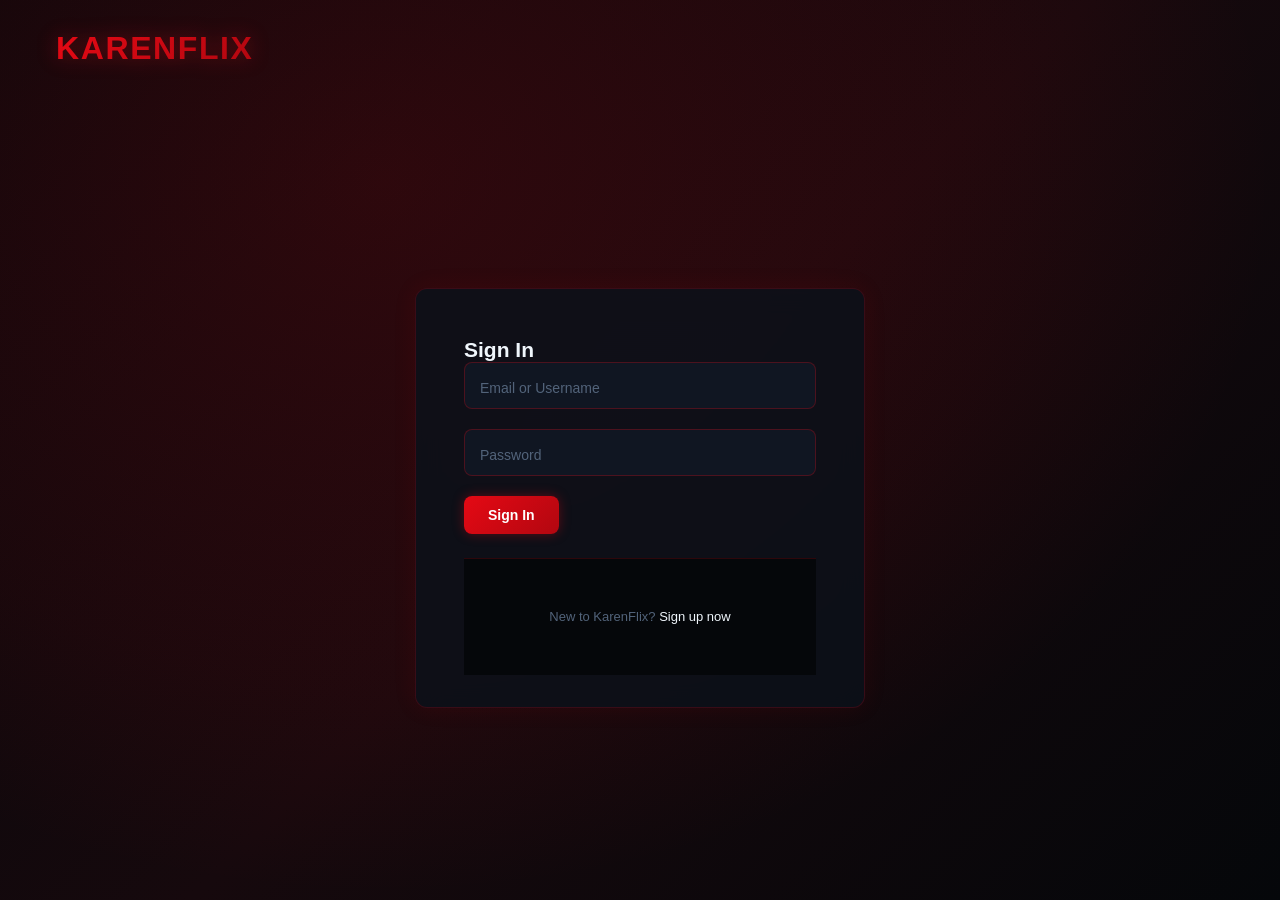
==== commit c4594fb8: "feat(profile): Add html page for user profile" ====
--- a/pages/admin.html
+++ b/pages/admin.html
@@ -21,7 +21,11 @@
     <nav class="admin-tabs" aria-label="Admin tabs">
       <button class="admin-tabs__btn admin-tabs__btn--active" data-tab="pending">Pending Movies</button>
       <button class="admin-tabs__btn" data-tab="add-movie">Add Movie</button>
+      <button class="admin-tabs__btn" data-tab="manage-movies">Movies</button>
       <button class="admin-tabs__btn" data-tab="assign-actors">Assign Actors</button>
+      <button class="admin-tabs__btn" data-tab="manage-actors">Actors</button>
+      <button class="admin-tabs__btn" data-tab="manage-categories">Categories</button>
+      <button class="admin-tabs__btn" data-tab="manage-users">Users</button>
     </nav>
 
     <section id="tab-pending" class="admin-tab-content">
@@ -45,8 +49,9 @@
 
     <section id="tab-add-movie" class="admin-tab-content" style="display:none;">
       <article class="admin-form-card">
-        <h2>Register New Movie</h2>
+        <h2 id="movie-form-title">Register New Movie</h2>
         <form id="add-movie-form">
+          <input type="hidden" id="movie-id">
           <p class="form__group">
             <label class="form__label" for="movie-title">Title</label>
             <input type="text" class="form__input" id="movie-title" placeholder="Movie title..." required>
@@ -71,15 +76,28 @@
             <label class="form__label" for="movie-image">Image URL</label>
             <input type="url" class="form__input" id="movie-image" placeholder="https://...">
           </p>
-          <button type="submit" class="btn btn--primary">Add Movie</button>
-        </form>
-      </article>
+          <div class="admin-table__actions">
+            <button type="submit" class="btn btn--primary" id="movie-submit">Add Movie</button>
+            <button type="button" class="btn btn--ghost" id="movie-cancel" style="display:none;">Cancel</button>
+          </div>
+        </form>
+      </article>
+    </section>
+
+    <section id="tab-manage-movies" class="admin-tab-content" style="display:none;">
+      <div class="admin-table-wrapper">
+        <table class="admin-table">
+          <thead><tr><th>Title</th><th>Category</th><th>Year</th><th>Status</th><th>Actions</th></tr></thead>
+          <tbody id="movies-tbody"></tbody>
+        </table>
+      </div>
     </section>
 
     <section id="tab-assign-actors" class="admin-tab-content" style="display:none;">
       <article class="admin-form-card">
-        <h2>Assign Actor to Movie</h2>
+        <h2 id="assign-actor-title">Assign Actor to Movie</h2>
         <form id="assign-actor-form">
+          <input type="hidden" id="assign-actor-id">
           <p class="form__group">
             <label class="form__label" for="assign-movie">Movie</label>
             <select class="form__select" id="assign-movie" required>
@@ -94,11 +112,119 @@
           </p>
           <p class="form__group">
             <label class="form__label" for="assign-character">Character Name</label>
-            <input type="text" class="form__input" id="assign-character" placeholder="Character name..." required>
-          </p>
-          <button type="submit" class="btn btn--primary">Assign Actor</button>
-        </form>
-      </article>
+            <input type="text" class="form__input" id="assign-character" placeholder="Character name...">
+          </p>
+          <div class="admin-table__actions">
+            <button type="submit" class="btn btn--primary" id="assign-actor-submit">Assign Actor</button>
+            <button type="button" class="btn btn--ghost" id="assign-actor-cancel" style="display:none;">Cancel</button>
+          </div>
+        </form>
+      </article>
+      <div class="admin-table-wrapper admin-management-list">
+        <table class="admin-table">
+          <thead><tr><th>Actor</th><th>Character</th><th>Movie</th><th>Actions</th></tr></thead>
+          <tbody id="cast-tbody"></tbody>
+        </table>
+      </div>
+    </section>
+
+    <section id="tab-manage-actors" class="admin-tab-content" style="display:none;">
+      <article class="admin-form-card">
+        <h2 id="actor-form-title">Create Actor</h2>
+        <form id="actor-form">
+          <input type="hidden" id="actor-id">
+          <p class="form__group">
+            <label class="form__label" for="actor-name">Name</label>
+            <input type="text" class="form__input" id="actor-name" minlength="2" maxlength="100" required>
+          </p>
+          <p class="form__group">
+            <label class="form__label" for="actor-biography">Biography</label>
+            <textarea class="form__textarea" id="actor-biography" rows="4" minlength="10" maxlength="500" required></textarea>
+          </p>
+          <div class="form__row">
+            <p class="form__group">
+              <label class="form__label" for="actor-birth-date">Birth Date</label>
+              <input type="date" class="form__input" id="actor-birth-date">
+            </p>
+            <p class="form__group">
+              <label class="form__label" for="actor-photo-url">Photo URL</label>
+              <input type="url" class="form__input" id="actor-photo-url" maxlength="255" placeholder="https://...">
+            </p>
+          </div>
+          <div class="admin-table__actions">
+            <button type="submit" class="btn btn--primary" id="actor-submit">Create Actor</button>
+            <button type="button" class="btn btn--ghost" id="actor-cancel" style="display:none;">Cancel</button>
+          </div>
+        </form>
+      </article>
+      <div class="admin-table-wrapper admin-management-list">
+        <table class="admin-table">
+          <thead><tr><th>Name</th><th>Biography</th><th>Birth Date</th><th>Actions</th></tr></thead>
+          <tbody id="actors-tbody"></tbody>
+        </table>
+      </div>
+      <section class="admin-filmography" id="actor-filmography" hidden>
+        <h2 id="actor-filmography-title">Actor filmography</h2>
+        <ul id="actor-filmography-list"></ul>
+      </section>
+    </section>
+
+    <section id="tab-manage-categories" class="admin-tab-content" style="display:none;">
+      <article class="admin-form-card">
+        <h2 id="category-form-title">Create Category</h2>
+        <form id="category-form">
+          <input type="hidden" id="category-id">
+          <p class="form__group">
+            <label class="form__label" for="category-name">Name</label>
+            <input type="text" class="form__input" id="category-name" minlength="2" maxlength="50" required>
+          </p>
+          <p class="form__group">
+            <label class="form__label" for="category-description">Description</label>
+            <textarea class="form__textarea" id="category-description" rows="3" minlength="3" maxlength="500" required></textarea>
+          </p>
+          <div class="admin-table__actions">
+            <button type="submit" class="btn btn--primary" id="category-submit">Create Category</button>
+            <button type="button" class="btn btn--ghost" id="category-cancel" style="display:none;">Cancel</button>
+          </div>
+        </form>
+      </article>
+      <div class="admin-table-wrapper admin-management-list">
+        <table class="admin-table">
+          <thead><tr><th>Name</th><th>Description</th><th>Actions</th></tr></thead>
+          <tbody id="categories-tbody"></tbody>
+        </table>
+      </div>
+    </section>
+
+    <section id="tab-manage-users" class="admin-tab-content" style="display:none;">
+      <article class="admin-form-card">
+        <h2 id="user-form-title">Update User</h2>
+        <form id="user-form">
+          <input type="hidden" id="user-id">
+          <p class="form__group">
+            <label class="form__label" for="user-username">Username</label>
+            <input type="text" class="form__input" id="user-username" minlength="3" maxlength="50" required>
+          </p>
+          <p class="form__group">
+            <label class="form__label" for="user-email">Email</label>
+            <input type="email" class="form__input" id="user-email" maxlength="100" required>
+          </p>
+          <p class="form__group">
+            <label class="form__label" for="user-password">New Password</label>
+            <input type="password" class="form__input" id="user-password" minlength="6" placeholder="Leave blank to keep current password">
+          </p>
+          <div class="admin-table__actions">
+            <button type="submit" class="btn btn--primary">Save User</button>
+            <button type="button" class="btn btn--ghost" id="user-cancel">Cancel</button>
+          </div>
+        </form>
+      </article>
+      <div class="admin-table-wrapper admin-management-list">
+        <table class="admin-table">
+          <thead><tr><th>Username</th><th>Email</th><th>Role</th><th>Actions</th></tr></thead>
+          <tbody id="users-tbody"></tbody>
+        </table>
+      </div>
     </section>
   </main>
 
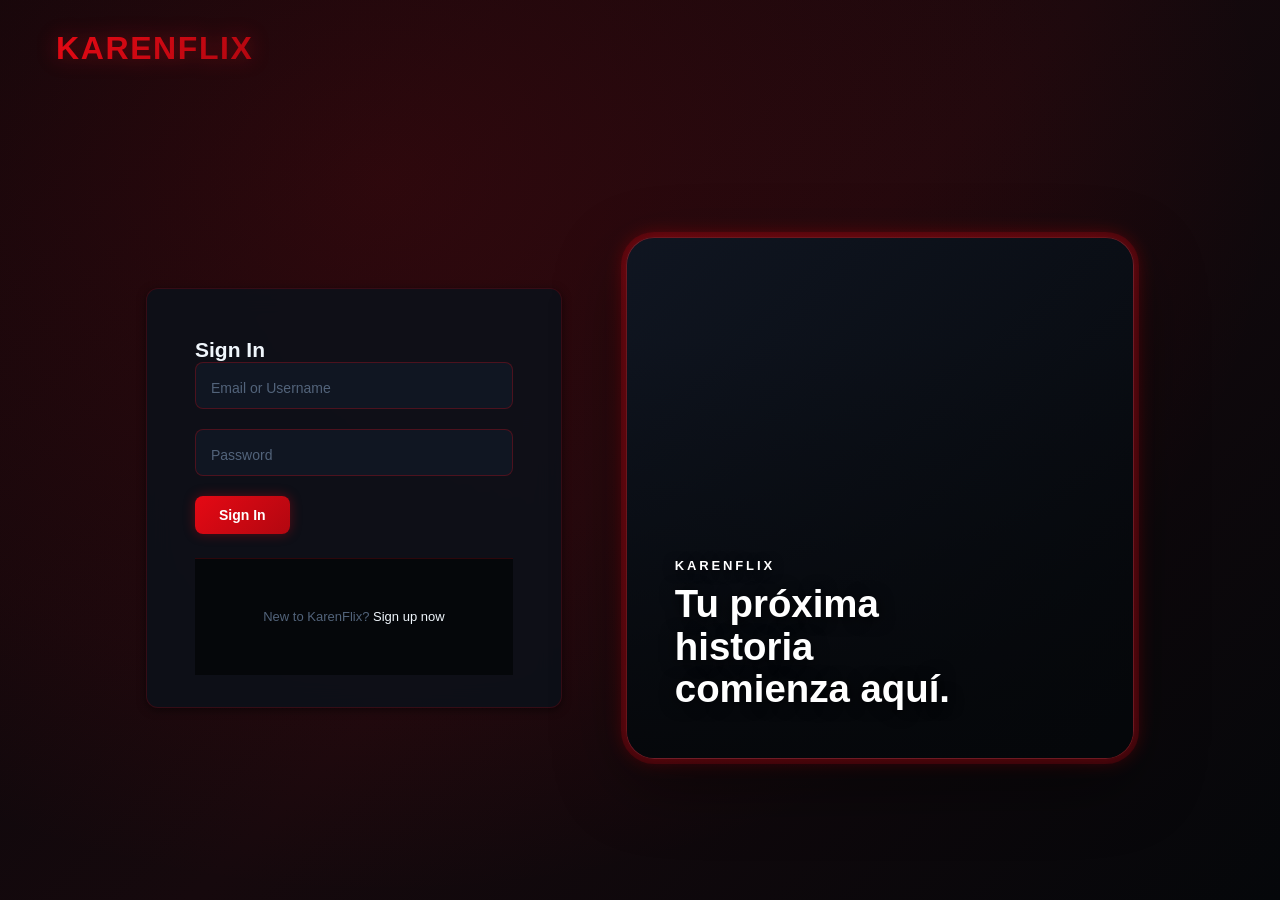
==== commit 6067b8e9: ":feat(html) check and modify some funtionality, made a general  auditory" ====
--- a/pages/admin.html
+++ b/pages/admin.html
@@ -24,6 +24,7 @@
       <button class="admin-tabs__btn" data-tab="manage-movies">Movies</button>
       <button class="admin-tabs__btn" data-tab="assign-actors">Assign Actors</button>
       <button class="admin-tabs__btn" data-tab="manage-actors">Actors</button>
+      <button class="admin-tabs__btn" data-tab="manage-directors">Directors</button>
       <button class="admin-tabs__btn" data-tab="manage-categories">Categories</button>
       <button class="admin-tabs__btn" data-tab="manage-users">Users</button>
     </nav>
@@ -68,13 +69,29 @@
               </select>
             </p>
             <p class="form__group">
+              <label class="form__label" for="movie-director">Director</label>
+              <select class="form__select" id="movie-director" required>
+                <option value="">Select director...</option>
+              </select>
+            </p>
+          </div>
+          <div class="form__row">
+            <p class="form__group">
               <label class="form__label" for="movie-year">Release Year</label>
-              <input type="number" class="form__input" id="movie-year" placeholder="2024" min="1900" max="2030" required>
+              <input type="number" class="form__input" id="movie-year" placeholder="2024" min="1888" max="2030" required>
+            </p>
+            <p class="form__group">
+              <label class="form__label" for="movie-duration">Duration (minutes)</label>
+              <input type="number" class="form__input" id="movie-duration" min="1" max="1000" required>
             </p>
           </div>
           <p class="form__group">
             <label class="form__label" for="movie-image">Image URL</label>
-            <input type="url" class="form__input" id="movie-image" placeholder="https://...">
+            <input type="url" class="form__input" id="movie-image" maxlength="255" placeholder="https://... (opcional)">
+          </p>
+          <p class="form__group">
+            <label class="form__label" for="movie-trailer">Video URL (YouTube, optional)</label>
+            <input type="url" class="form__input" id="movie-trailer" maxlength="255" placeholder="https://www.youtube.com/watch?v=...">
           </p>
           <div class="admin-table__actions">
             <button type="submit" class="btn btn--primary" id="movie-submit">Add Movie</button>
@@ -87,7 +104,7 @@
     <section id="tab-manage-movies" class="admin-tab-content" style="display:none;">
       <div class="admin-table-wrapper">
         <table class="admin-table">
-          <thead><tr><th>Title</th><th>Category</th><th>Year</th><th>Status</th><th>Actions</th></tr></thead>
+          <thead><tr><th>Title</th><th>Director</th><th>Category</th><th>Year</th><th>Status</th><th>Actions</th></tr></thead>
           <tbody id="movies-tbody"></tbody>
         </table>
       </div>
@@ -166,6 +183,33 @@
       <section class="admin-filmography" id="actor-filmography" hidden>
         <h2 id="actor-filmography-title">Actor filmography</h2>
         <ul id="actor-filmography-list"></ul>
+      </section>
+    </section>
+
+    <section id="tab-manage-directors" class="admin-tab-content" style="display:none;">
+      <article class="admin-form-card">
+        <h2 id="director-form-title">Create Director</h2>
+        <form id="director-form">
+          <input type="hidden" id="director-id">
+          <p class="form__group">
+            <label class="form__label" for="director-name">Name</label>
+            <input type="text" class="form__input" id="director-name" minlength="2" maxlength="100" required>
+          </p>
+          <div class="admin-table__actions">
+            <button type="submit" class="btn btn--primary" id="director-submit">Create Director</button>
+            <button type="button" class="btn btn--ghost" id="director-cancel" style="display:none;">Cancel</button>
+          </div>
+        </form>
+      </article>
+      <div class="admin-table-wrapper admin-management-list">
+        <table class="admin-table">
+          <thead><tr><th>Name</th><th>Actions</th></tr></thead>
+          <tbody id="directors-tbody"></tbody>
+        </table>
+      </div>
+      <section class="admin-filmography" id="director-filmography" hidden>
+        <h2 id="director-filmography-title">Director filmography</h2>
+        <ul id="director-filmography-list"></ul>
       </section>
     </section>
 
@@ -235,6 +279,31 @@
   </footer>
 
   <div id="toast-container"></div>
+
+  <dialog class="role-confirm-dialog" id="role-confirm-dialog" aria-labelledby="role-confirm-title">
+    <form id="role-confirm-form">
+      <h2 id="role-confirm-title">Confirm role change</h2>
+      <p class="role-confirm-dialog__description">
+        Changing the role for <strong id="role-confirm-user"></strong> requires your administrator password.
+      </p>
+      <input type="hidden" id="role-user-id">
+      <p class="form__group">
+        <label class="form__label" for="role-select">New role</label>
+        <select class="form__select" id="role-select" required>
+          <option value="user">User</option>
+          <option value="admin">Administrator</option>
+        </select>
+      </p>
+      <p class="form__group">
+        <label class="form__label" for="role-admin-password">Administrator password</label>
+        <input type="password" class="form__input" id="role-admin-password" autocomplete="current-password" required>
+      </p>
+      <div class="admin-table__actions">
+        <button type="submit" class="btn btn--primary" id="role-confirm-submit">Confirm role</button>
+        <button type="button" class="btn btn--ghost" id="role-confirm-cancel">Cancel</button>
+      </div>
+    </form>
+  </dialog>
 
   <script type="module">
     import { initAdminPage } from '../assets/js/pages/admin.js';
--- a/assets/css/variables.css
+++ b/assets/css/variables.css
@@ -1,7 +1,7 @@
 /* ==========================================================================
    KarenFlix — Design Tokens & CSS Custom Properties
    Theme: Deep Black Base with Streaming Red & Ruby
-   Supports Day/Night mode via [data-theme="light"]
+   Supports Night, Day, and Matrix modes via [data-theme]
    ========================================================================== */
 
 :root {
@@ -201,3 +201,47 @@
   --shadow-glow-accent: 0 0 20px rgba(193, 18, 31, 0.25);
   --shadow-glow-ruby: 0 0 20px rgba(143, 7, 18, 0.25);
 }
+
+/* ==========================================================================
+   Matrix Mode
+   ========================================================================== */
+
+[data-theme="matrix"] {
+  --color-bg-primary: #020805;
+  --color-bg-secondary: #06120a;
+  --color-bg-card: #091a0e;
+  --color-bg-hover: #102b18;
+  --color-surface: #07140b;
+
+  --color-red: #00c83a;
+  --color-red-bright: #39ff14;
+  --color-ruby: #008f11;
+  --color-ruby-bright: #00d941;
+
+  --color-accent: #00e640;
+  --color-accent-hover: #39ff14;
+  --color-accent-active: #00a82e;
+  --color-accent-muted: rgba(0, 230, 64, 0.16);
+  --color-ruby-muted: rgba(0, 143, 17, 0.18);
+  --color-accent-gradient: linear-gradient(135deg, #39ff14 0%, #008f11 100%);
+  --color-ruby-gradient: linear-gradient(135deg, #008f11 0%, #00e640 100%);
+
+  --color-text-primary: #e2ffe9;
+  --color-text-secondary: #9ac9a5;
+  --color-text-muted: #5e8a68;
+  --color-text-inverse: #020805;
+
+  --color-overlay: rgba(2, 8, 5, 0.78);
+  --color-overlay-heavy: rgba(2, 8, 5, 0.92);
+  --color-glass: rgba(6, 18, 10, 0.9);
+  --color-glass-light: rgba(9, 26, 14, 0.8);
+
+  --color-border: rgba(0, 230, 64, 0.2);
+  --color-border-hover: rgba(57, 255, 20, 0.45);
+  --color-border-focus: #39ff14;
+  --color-border-input: rgba(0, 230, 64, 0.3);
+
+  --shadow-card-hover: 0 8px 30px rgba(0, 0, 0, 0.8), 0 0 15px rgba(0, 230, 64, 0.25), 0 0 0 1px rgba(0, 143, 17, 0.3);
+  --shadow-glow-accent: 0 0 20px rgba(0, 230, 64, 0.45);
+  --shadow-glow-ruby: 0 0 20px rgba(0, 143, 17, 0.45);
+}
--- a/assets/css/components.css
+++ b/assets/css/components.css
@@ -760,6 +760,21 @@
   border-color: var(--color-accent-hover);
 }
 
+.filter-bar__sort {
+  padding: var(--space-xs) var(--space-md);
+  border: 1px solid var(--color-border);
+  border-radius: var(--radius-full);
+  color: var(--color-text-primary);
+  background-color: var(--color-bg-card);
+  font-size: var(--font-size-sm);
+}
+
+.filter-bar__sort:focus {
+  outline: none;
+  border-color: var(--color-accent);
+  box-shadow: 0 0 0 3px var(--color-accent-muted);
+}
+
 .filter-bar__search {
   margin-left: auto;
   position: relative;
@@ -983,6 +998,7 @@
   gap: var(--space-md);
 }
 
+.review-card__reaction-btn,
 .review-card__like-btn {
   display: inline-flex;
   align-items: center;
@@ -994,15 +1010,41 @@
   border-radius: var(--radius-sm);
 }
 
+.review-card__reaction-btn:hover,
 .review-card__like-btn:hover {
   color: var(--color-accent);
   background-color: var(--color-accent-muted);
 }
 
+.review-card__reaction-btn--active,
 .review-card__like-btn--active {
   color: var(--color-accent);
 }
 
+.review-card__reaction-btn:disabled {
+  cursor: wait;
+  opacity: 0.65;
+}
+
+.review-card__owner-actions {
+  display: flex;
+  gap: var(--space-sm);
+  margin-left: auto;
+}
+
+.review-card__owner-btn {
+  color: var(--color-text-secondary);
+  font-size: var(--font-size-sm);
+  padding: var(--space-2xs) var(--space-xs);
+  border-radius: var(--radius-sm);
+}
+
+.review-card__owner-btn:hover {
+  color: var(--color-accent);
+  background-color: var(--color-accent-muted);
+}
+
+.review-card__reaction-count,
 .review-card__like-count {
   font-weight: var(--font-weight-medium);
 }
@@ -1236,8 +1278,73 @@
   -webkit-backdrop-filter: blur(12px);
   border-radius: var(--radius-lg);
   padding: var(--space-2xl) var(--space-2xl) var(--space-xl);
-  border: 1px solid rgba(229, 9, 20, 0.2);
-  box-shadow: 0 0 25px rgba(229, 9, 20, 0.08);
+  border: 1px solid var(--color-border);
+  box-shadow: var(--shadow-card);
+}
+
+.brand-showcase {
+  position: relative;
+  isolation: isolate;
+  min-width: 0;
+  min-height: 360px;
+  height: min(58vh, 560px);
+  overflow: hidden;
+  border: 1px solid var(--color-border-hover);
+  border-radius: 28px;
+  background: linear-gradient(135deg, var(--color-bg-card), var(--color-bg-primary));
+  box-shadow:
+    0 0 0 5px var(--color-accent-muted),
+    0 24px 70px rgba(0, 0, 0, 0.45),
+    var(--shadow-glow-accent);
+}
+
+.brand-showcase__video,
+.brand-showcase__overlay {
+  position: absolute;
+  inset: 0;
+  width: 100%;
+  height: 100%;
+}
+
+.brand-showcase__video {
+  z-index: -2;
+  object-fit: cover;
+}
+
+.brand-showcase__overlay {
+  z-index: -1;
+  display: flex;
+  flex-direction: column;
+  justify-content: flex-end;
+  padding: clamp(var(--space-lg), 4vw, var(--space-2xl));
+  background: linear-gradient(
+    180deg,
+    rgba(5, 7, 10, 0.05) 20%,
+    rgba(5, 7, 10, 0.35) 55%,
+    rgba(5, 7, 10, 0.9) 100%
+  );
+}
+
+.brand-showcase__eyebrow {
+  color: #fff;
+  font-size: var(--font-size-sm);
+  font-weight: var(--font-weight-bold);
+  letter-spacing: 0.22em;
+  text-shadow: 0 2px 12px rgba(0, 0, 0, 0.8);
+}
+
+.brand-showcase__tagline {
+  max-width: 14ch;
+  margin-top: var(--space-xs);
+  color: #fff;
+  font-size: clamp(var(--font-size-xl), 3vw, var(--font-size-3xl));
+  font-weight: var(--font-weight-extrabold);
+  line-height: 1.1;
+  text-shadow: 0 2px 16px rgba(0, 0, 0, 0.85);
+}
+
+.brand-showcase__video[hidden] {
+  display: none;
 }
 
 .auth-card__title {
--- a/assets/css/pages/admin.css
+++ b/assets/css/pages/admin.css
@@ -159,3 +159,65 @@
   gap: var(--space-xs);
   align-items: center;
 }
+
+.admin-management-list {
+  margin-top: var(--space-xl);
+}
+
+.admin-form-card .admin-table__actions {
+  margin-top: var(--space-md);
+}
+
+.admin-filmography {
+  margin-top: var(--space-xl);
+  padding: var(--space-lg);
+  background-color: var(--color-bg-card);
+  border: 1px solid var(--color-border);
+  border-radius: var(--radius-lg);
+}
+
+.admin-filmography h2 {
+  margin-bottom: var(--space-md);
+  font-size: var(--font-size-lg);
+}
+
+.admin-filmography ul {
+  display: grid;
+  gap: var(--space-xs);
+  padding-left: var(--space-lg);
+  color: var(--color-text-secondary);
+}
+
+.role-confirm-dialog {
+  position: fixed;
+  inset: 0;
+  margin: auto;
+  width: min(440px, calc(100vw - 32px));
+  max-width: 440px;
+  max-height: calc(100vh - 32px);
+  overflow-y: auto;
+  padding: var(--space-xl);
+  color: var(--color-text-primary);
+  background-color: var(--color-bg-card);
+  border: 1px solid var(--color-border);
+  border-radius: var(--radius-md);
+}
+
+.role-confirm-dialog::backdrop {
+  background: rgba(0, 0, 0, 0.72);
+  backdrop-filter: blur(3px);
+}
+
+.role-confirm-dialog h2 {
+  margin-bottom: var(--space-sm);
+  font-size: var(--font-size-lg);
+}
+
+.role-confirm-dialog__description {
+  margin-bottom: var(--space-lg);
+  color: var(--color-text-secondary);
+}
+
+.role-confirm-dialog .admin-table__actions {
+  margin-top: var(--space-lg);
+}
